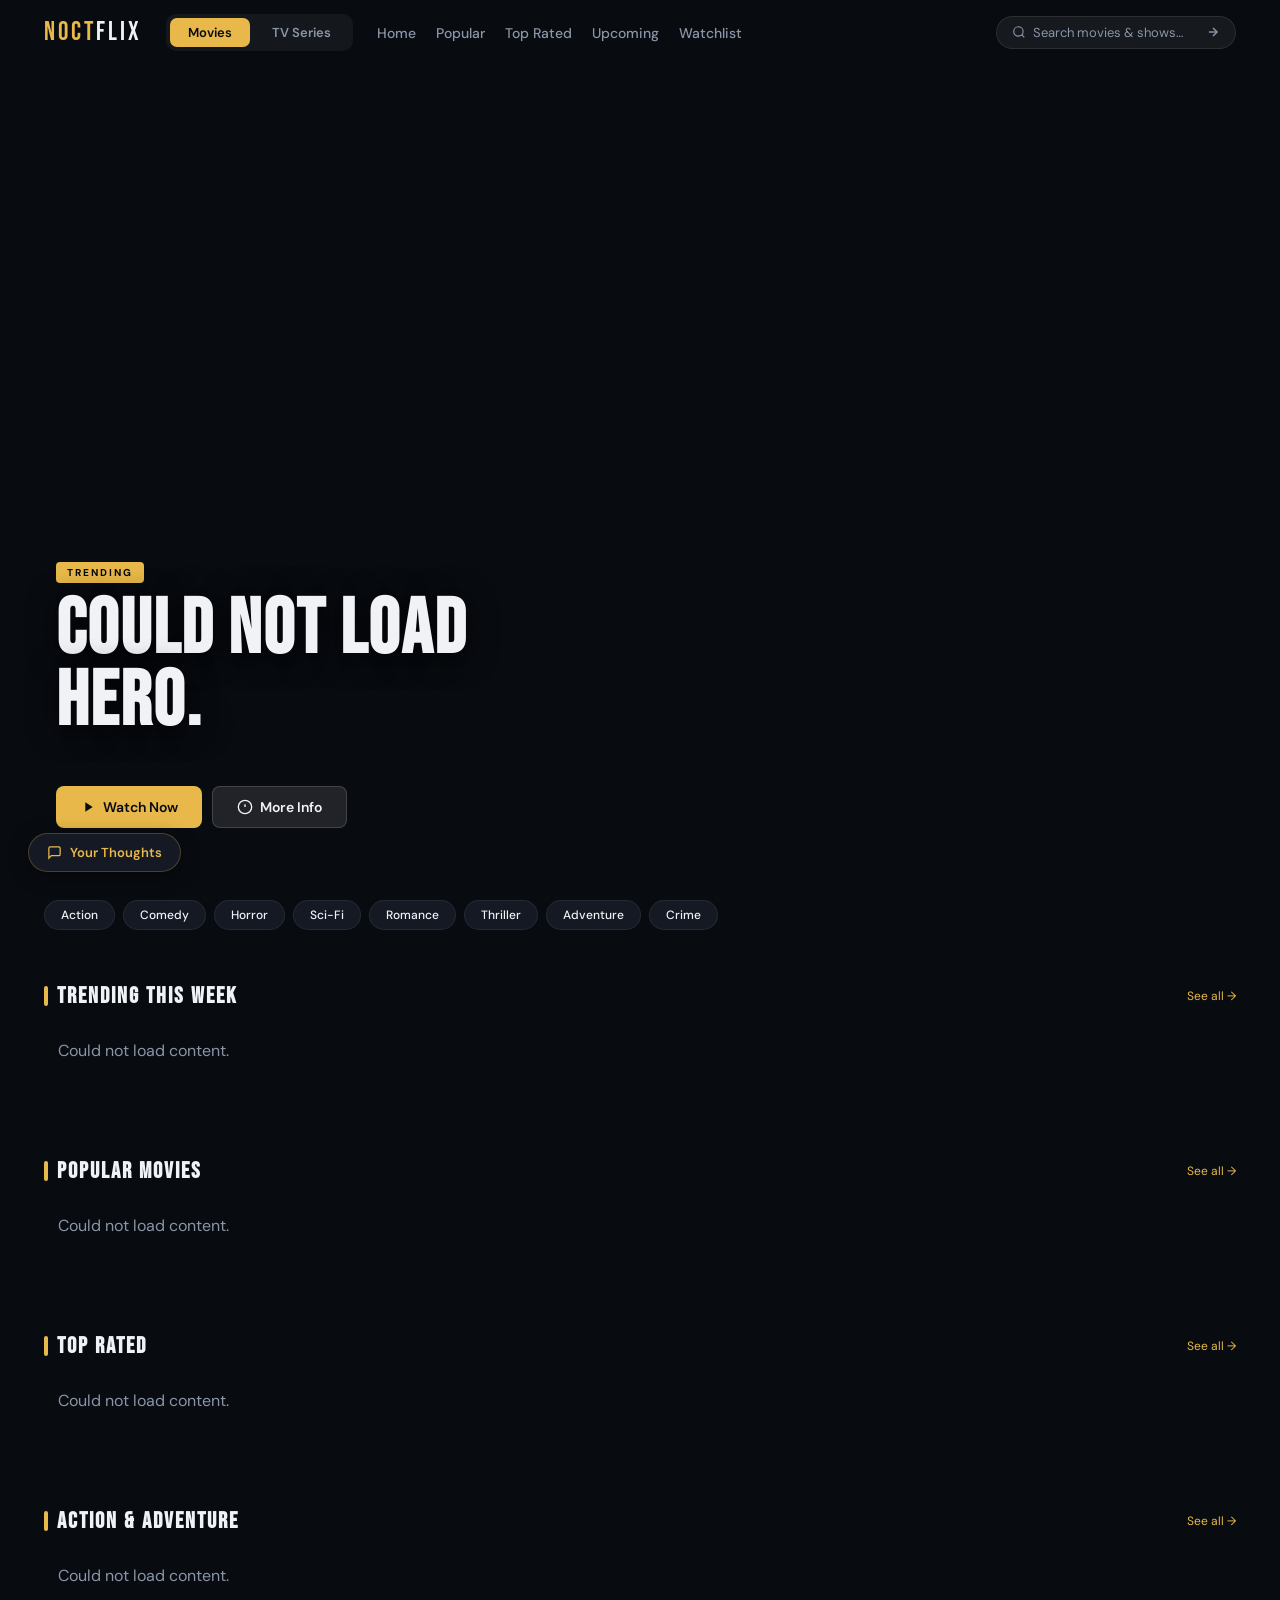
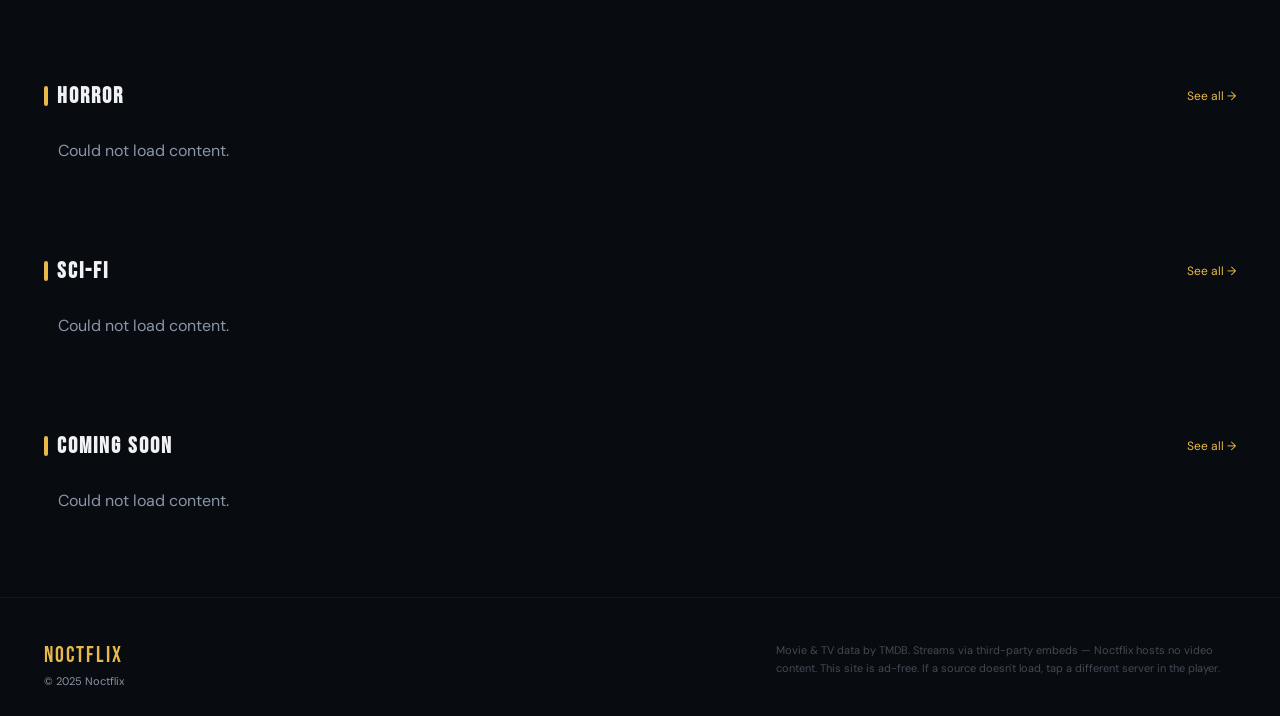
==== index.html @ 212dac86 "3" ====
<!DOCTYPE html>
<html lang="en">
<head>
<meta charset="UTF-8">
<meta name="viewport" content="width=device-width, initial-scale=1.0">
<title>Noctflix</title>
<!-- Google tag (gtag.js) -->
<script async src="https://www.googletagmanager.com/gtag/js?id=G-R7R0M5CVYM"></script>
<script>
  window.dataLayer = window.dataLayer || [];
  function gtag(){dataLayer.push(arguments);}
  gtag('js', new Date());
  gtag('config', 'G-R7R0M5CVYM');
</script>
<link href="https://fonts.googleapis.com/css2?family=Bebas+Neue&family=DM+Sans:wght@300;400;500;600&display=swap" rel="stylesheet">
<link rel="stylesheet" href="style.css">

</head>
<body>

<!-- NAV -->
<nav id="nav">
  <div class="logo" onclick="goHome()">NOCT<em>FLIX</em></div>
  <div class="nav-tabs">
    <div class="nav-tab on" id="tabMovies" onclick="switchTab('movie')">Movies</div>
    <div class="nav-tab"   id="tabTV"     onclick="switchTab('tv')">TV Series</div>
  </div>
  <ul class="nav-links">
    <li><a onclick="goHome()">Home</a></li>
    <li><a id="navPopular"  onclick="browseList('popular')">Popular</a></li>
    <li><a id="navTop"      onclick="browseList('top_rated')">Top Rated</a></li>
    <li><a id="navUpcoming" onclick="browseList('upcoming')">Upcoming</a></li>
    <li><a onclick="openWatchlist()">Watchlist<span class="wl-badge" id="wlBadge">0</span></a></li>
  </ul>
  <div class="nav-r">
    <div class="srch-wrap">
      <div class="srch">
        <svg width="14" height="14" fill="none" stroke="currentColor" stroke-width="2" viewBox="0 0 24 24"><circle cx="11" cy="11" r="8"/><path d="M21 21l-4.35-4.35"/></svg>
        <input id="q" placeholder="Search movies & shows…" autocomplete="off">
        <button class="srch-btn" id="srchBtn" title="Search">
          <svg width="14" height="14" fill="none" stroke="currentColor" stroke-width="2.5" viewBox="0 0 24 24"><line x1="5" y1="12" x2="19" y2="12"/><polyline points="12 5 19 12 12 19"/></svg>
        </button>
      </div>
      <div id="suggestions"></div>
    </div>
  </div>
</nav>

<!-- HOME -->
<div id="home">
  <!-- HERO -->
  <section id="hero">
    <div id="heroBg"></div>
    <div class="hc">
      <div class="hbadge" id="hbadge">Trending</div>
      <h1 id="htitle">Loading…</h1>
      <div id="hmeta"></div>
      <p id="hoverview"></p>
      <div class="ha">
        <button class="btn btn-g" id="hplay">
          <svg width="16" height="16" fill="currentColor" viewBox="0 0 24 24"><path d="M8 5v14l11-7z"/></svg>
          Watch Now
        </button>
        <button class="btn btn-s" id="hinfo">
          <svg width="16" height="16" fill="none" stroke="currentColor" stroke-width="2" viewBox="0 0 24 24"><circle cx="12" cy="12" r="10"/><line x1="12" y1="8" x2="12" y2="12"/><line x1="12" y1="16" x2="12.01" y2="16"/></svg>
          More Info
        </button>
      </div>
    </div>
    <div class="hdots" id="hdots"></div>
  </section>
  <!-- CHIPS -->
  <div class="chips" id="chips"></div>


  <!-- CONTINUE WATCHING — shown only when there's history -->
  <div id="cwSection">
    <div class="sec-hdr" style="margin-bottom:16px">
      <h2 class="sec-title">Continue Watching</h2>
      <span class="seeall" onclick="clearCW()">Clear history</span>
    </div>
    <div class="row-wrap"><button class="row-arr arr-l" onclick="scrollRow('cwRow',-1)" aria-label="Scroll left">&#8249;</button><div class="cw-row" id="cwRow"></div><button class="row-arr arr-r" onclick="scrollRow('cwRow',1)" aria-label="Scroll right">&#8250;</button></div>
  </div>

  <!-- MOVIE ROWS -->
  <div id="movieRows">
    <div class="sec"><div class="sec-hdr"><h2 class="sec-title">Trending This Week</h2><span class="seeall" onclick="browseList('trending')">See all →</span></div><div class="row-wrap"><button class="row-arr arr-l" onclick="scrollRow('rTrend',-1)" aria-label="Scroll left">&#8249;</button><div class="row" id="rTrend"></div><button class="row-arr arr-r" onclick="scrollRow('rTrend',1)" aria-label="Scroll right">&#8250;</button></div></div>
    <div class="sec" style="margin-top:30px"><div class="sec-hdr"><h2 class="sec-title">Popular Movies</h2><span class="seeall" onclick="browseList('popular')">See all →</span></div><div class="row-wrap"><button class="row-arr arr-l" onclick="scrollRow('rPop',-1)" aria-label="Scroll left">&#8249;</button><div class="row" id="rPop"></div><button class="row-arr arr-r" onclick="scrollRow('rPop',1)" aria-label="Scroll right">&#8250;</button></div></div>
    <div class="sec" style="margin-top:30px"><div class="sec-hdr"><h2 class="sec-title">Top Rated</h2><span class="seeall" onclick="browseList('top_rated')">See all →</span></div><div class="row-wrap"><button class="row-arr arr-l" onclick="scrollRow('rTop',-1)" aria-label="Scroll left">&#8249;</button><div class="row" id="rTop"></div><button class="row-arr arr-r" onclick="scrollRow('rTop',1)" aria-label="Scroll right">&#8250;</button></div></div>
    <div class="sec" style="margin-top:30px"><div class="sec-hdr"><h2 class="sec-title">Action &amp; Adventure</h2><span class="seeall" onclick="browseGenre(28,'Action')">See all →</span></div><div class="row-wrap"><button class="row-arr arr-l" onclick="scrollRow('rAction',-1)" aria-label="Scroll left">&#8249;</button><div class="row" id="rAction"></div><button class="row-arr arr-r" onclick="scrollRow('rAction',1)" aria-label="Scroll right">&#8250;</button></div></div>
    <div class="sec" style="margin-top:30px"><div class="sec-hdr"><h2 class="sec-title">Horror</h2><span class="seeall" onclick="browseGenre(27,'Horror')">See all →</span></div><div class="row-wrap"><button class="row-arr arr-l" onclick="scrollRow('rHorror',-1)" aria-label="Scroll left">&#8249;</button><div class="row" id="rHorror"></div><button class="row-arr arr-r" onclick="scrollRow('rHorror',1)" aria-label="Scroll right">&#8250;</button></div></div>
    <div class="sec" style="margin-top:30px"><div class="sec-hdr"><h2 class="sec-title">Sci-Fi</h2><span class="seeall" onclick="browseGenre(878,'Sci-Fi')">See all →</span></div><div class="row-wrap"><button class="row-arr arr-l" onclick="scrollRow('rScifi',-1)" aria-label="Scroll left">&#8249;</button><div class="row" id="rScifi"></div><button class="row-arr arr-r" onclick="scrollRow('rScifi',1)" aria-label="Scroll right">&#8250;</button></div></div>
    <div class="sec" style="margin-top:30px"><div class="sec-hdr"><h2 class="sec-title">Coming Soon</h2><span class="seeall" onclick="browseList('upcoming')">See all →</span></div><div class="row-wrap"><button class="row-arr arr-l" onclick="scrollRow('rUpcoming',-1)" aria-label="Scroll left">&#8249;</button><div class="row" id="rUpcoming"></div><button class="row-arr arr-r" onclick="scrollRow('rUpcoming',1)" aria-label="Scroll right">&#8250;</button></div></div>
  </div>

  <!-- TV ROWS (hidden initially) -->
  <div id="tvRows" style="display:none">
    <div class="sec"><div class="sec-hdr"><h2 class="sec-title">Trending Series</h2><span class="seeall" onclick="browseList('trending')">See all →</span></div><div class="row-wrap"><button class="row-arr arr-l" onclick="scrollRow('rTVTrend',-1)" aria-label="Scroll left">&#8249;</button><div class="row" id="rTVTrend"></div><button class="row-arr arr-r" onclick="scrollRow('rTVTrend',1)" aria-label="Scroll right">&#8250;</button></div></div>
    <div class="sec" style="margin-top:30px"><div class="sec-hdr"><h2 class="sec-title">Popular Series</h2><span class="seeall" onclick="browseList('popular')">See all →</span></div><div class="row-wrap"><button class="row-arr arr-l" onclick="scrollRow('rTVPop',-1)" aria-label="Scroll left">&#8249;</button><div class="row" id="rTVPop"></div><button class="row-arr arr-r" onclick="scrollRow('rTVPop',1)" aria-label="Scroll right">&#8250;</button></div></div>
    <div class="sec" style="margin-top:30px"><div class="sec-hdr"><h2 class="sec-title">Top Rated Series</h2><span class="seeall" onclick="browseList('top_rated')">See all →</span></div><div class="row-wrap"><button class="row-arr arr-l" onclick="scrollRow('rTVTop',-1)" aria-label="Scroll left">&#8249;</button><div class="row" id="rTVTop"></div><button class="row-arr arr-r" onclick="scrollRow('rTVTop',1)" aria-label="Scroll right">&#8250;</button></div></div>
    <div class="sec" style="margin-top:30px"><div class="sec-hdr"><h2 class="sec-title">Drama</h2><span class="seeall" onclick="browseGenre(18,'Drama')">See all →</span></div><div class="row-wrap"><button class="row-arr arr-l" onclick="scrollRow('rTVDrama',-1)" aria-label="Scroll left">&#8249;</button><div class="row" id="rTVDrama"></div><button class="row-arr arr-r" onclick="scrollRow('rTVDrama',1)" aria-label="Scroll right">&#8250;</button></div></div>
    <div class="sec" style="margin-top:30px"><div class="sec-hdr"><h2 class="sec-title">Crime &amp; Thriller</h2><span class="seeall" onclick="browseGenre(80,'Crime')">See all →</span></div><div class="row-wrap"><button class="row-arr arr-l" onclick="scrollRow('rTVCrime',-1)" aria-label="Scroll left">&#8249;</button><div class="row" id="rTVCrime"></div><button class="row-arr arr-r" onclick="scrollRow('rTVCrime',1)" aria-label="Scroll right">&#8250;</button></div></div>
    <div class="sec" style="margin-top:30px"><div class="sec-hdr"><h2 class="sec-title">Animation</h2><span class="seeall" onclick="browseGenre(16,'Animation')">See all →</span></div><div class="row-wrap"><button class="row-arr arr-l" onclick="scrollRow('rTVAnim',-1)" aria-label="Scroll left">&#8249;</button><div class="row" id="rTVAnim"></div><button class="row-arr arr-r" onclick="scrollRow('rTVAnim',1)" aria-label="Scroll right">&#8250;</button></div></div>
  </div>
</div>

<!-- BROWSE/SEARCH PAGE -->
<div id="browse">
  <h2 class="sec-title" id="browseTitle" style="margin-bottom:0"></h2>
  <div class="bgrid" id="bgrid"></div>
</div>

<!-- MODAL -->
<div id="modalBackdrop"></div>
<div id="modal" onclick="bgClose(event)">
  <div class="mbox">
    <button class="mclose" onclick="closeModal()"><svg width="16" height="16" fill="none" stroke="currentColor" stroke-width="2.4" viewBox="0 0 24 24"><line x1="18" y1="6" x2="6" y2="18"/><line x1="6" y1="6" x2="18" y2="18"/></svg></button>
    <div class="mbox-scroll">
    <div class="mbanner"><img id="mimg" src="" alt=""></div>
    <div class="mbody">
      <h2 class="mtitle" id="mtitle"></h2>
      <div class="mmeta" id="mmeta"></div>
      <p class="moverview" id="moverview"></p>
      <div class="mactions">
        <button class="btn btn-g" id="mplay"><svg width="15" height="15" fill="currentColor" viewBox="0 0 24 24"><path d="M8 5v14l11-7z"/></svg> Watch Now</button>
        <button class="btn btn-wl" id="mwatchlist" onclick="toggleWatchlist()"><svg width="15" height="15" fill="none" stroke="currentColor" stroke-width="2" viewBox="0 0 24 24"><path d="M19 21l-7-5-7 5V5a2 2 0 0 1 2-2h10a2 2 0 0 1 2 2z"/></svg> <span id="wlBtnText">Add to Watchlist</span></button>
        <button class="btn btn-s" id="mtrailer"><svg width="15" height="15" fill="none" stroke="currentColor" stroke-width="2" viewBox="0 0 24 24"><polygon points="23 7 16 12 23 17 23 7"/><rect x="1" y="5" width="15" height="14" rx="2"/></svg> Trailer</button>
      </div>
      <!-- EP PICKER (TV only) -->
      <div id="epPicker" style="display:none">
        <div class="ep-lbl">Episode</div>
        <div class="ep-row">
          <select class="ep-select" id="seasonSel" onchange="loadEpisodes()"></select>
          <select class="ep-select" id="episodeSel" onchange="pickEpisode()"></select>
        </div>
        <p class="ep-current" id="epCurrentDesc"></p>
      </div>
      <!-- SOURCES -->
      <div class="src-section" style="margin-top:18px">
        <div class="src-lbl">Streaming Source</div>
        <div class="src-dd" id="msrcsDD">
          <button class="src-dd-btn" id="msrcsBtn" type="button" onclick="toggleSrcDD('m')">
            <span id="msrcsCurrent">Loading…</span>
            <svg class="src-dd-chev" width="12" height="12" fill="none" stroke="currentColor" stroke-width="2.4" viewBox="0 0 24 24"><polyline points="6 9 12 15 18 9"/></svg>
          </button>
          <div class="src-dd-list" id="msrcsList"></div>
        </div>
      </div>
      </div>
      </div>
  </div>
</div>

<!-- PLAYER -->
<div id="player">
  <div class="ptop">
    <button class="pbk" onclick="closePlayer()"><svg width="18" height="18" fill="none" stroke="currentColor" stroke-width="2" viewBox="0 0 24 24"><path d="M19 12H5M12 5l-7 7 7 7"/></svg></button>
    <span class="ptitle" id="ptitle"></span>
    <!-- TV episode controls (shown only for TV) -->
    <div class="pep-ctrls" id="pepCtrls" style="display:none">
      <button class="pep-btn" id="pepPrev" onclick="playPrevEp()" title="Previous episode">
        <svg width="14" height="14" fill="none" stroke="currentColor" stroke-width="2.2" viewBox="0 0 24 24"><polyline points="15 18 9 12 15 6"/></svg>
        <span>Prev</span>
      </button>
      <button class="pep-btn pep-list" onclick="toggleEpPanel()" title="Browse episodes">
        <svg width="14" height="14" fill="none" stroke="currentColor" stroke-width="2.2" viewBox="0 0 24 24"><line x1="8" y1="6" x2="21" y2="6"/><line x1="8" y1="12" x2="21" y2="12"/><line x1="8" y1="18" x2="21" y2="18"/><circle cx="4" cy="6" r="1"/><circle cx="4" cy="12" r="1"/><circle cx="4" cy="18" r="1"/></svg>
        <span>Episodes</span>
      </button>
      <button class="pep-btn pep-next" id="pepNext" onclick="playNextEp()" title="Next episode">
        <span>Next</span>
        <svg width="14" height="14" fill="none" stroke="currentColor" stroke-width="2.2" viewBox="0 0 24 24"><polyline points="9 18 15 12 9 6"/></svg>
      </button>
    </div>
    <div class="psrcs" id="psrcsWrap">
      <div class="src-dd src-dd-player" id="psrcsDD">
        <button class="src-dd-btn src-dd-btn-player" id="psrcsBtn" type="button" onclick="toggleSrcDD('p')">
          <span class="src-dd-tag">Server</span>
          <span id="psrcsCurrent">—</span>
          <svg class="src-dd-chev" width="12" height="12" fill="none" stroke="currentColor" stroke-width="2.4" viewBox="0 0 24 24"><polyline points="6 9 12 15 18 9"/></svg>
        </button>
        <div class="src-dd-list src-dd-list-player" id="psrcsList"></div>
      </div>
      <button class="src-next-btn" id="psrcsNext" onclick="switchToNextSrc()" title="Try next server">
        <svg width="15" height="15" fill="none" stroke="currentColor" stroke-width="2.2" viewBox="0 0 24 24"><polyline points="23 4 23 10 17 10"/><path d="M20.49 15a9 9 0 1 1-2.12-9.36L23 10"/></svg>
      </button>
    </div>
    <button class="pfull" id="pFull" onclick="toggleFullscreen()" title="Fullscreen">
      <svg id="pFullIcon" width="16" height="16" fill="none" stroke="currentColor" stroke-width="2" viewBox="0 0 24 24"><path d="M8 3H5a2 2 0 0 0-2 2v3m18 0V5a2 2 0 0 0-2-2h-3m0 18h3a2 2 0 0 0 2-2v-3M3 16v3a2 2 0 0 0 2 2h3"/></svg>
    </button>
  </div>
  <div id="playerHint">
    <svg width="16" height="16" fill="none" stroke="currentColor" stroke-width="2" viewBox="0 0 24 24"><circle cx="12" cy="12" r="10"/><line x1="12" y1="8" x2="12" y2="12"/><line x1="12" y1="16" x2="12.01" y2="16"/></svg>
    <span>If this source doesn't load, tap <strong>Next Server</strong> or pick one from the dropdown above.</span>
  </div>
  <div id="frameLoader">
    <div class="frame-spinner"></div>
    <p>Loading server…</p>
  </div>
  <iframe id="frame" referrerpolicy="no-referrer" allowfullscreen webkit-allowfullscreen mozallowfullscreen allow="autoplay; fullscreen; picture-in-picture; encrypted-media"></iframe>

  <!-- EPISODE PANEL (slides in from right, TV only) -->
  <div id="pepPanel">
    <div class="pep-panel-hdr">
      <div class="pep-panel-title" id="pepPanelTitle">Episodes</div>
      <button class="pep-panel-close" onclick="toggleEpPanel()" title="Close">
        <svg width="16" height="16" fill="none" stroke="currentColor" stroke-width="2.4" viewBox="0 0 24 24"><line x1="18" y1="6" x2="6" y2="18"/><line x1="6" y1="6" x2="18" y2="18"/></svg>
      </button>
    </div>
    <div class="pep-panel-body">
      <select class="ep-select" id="pepSeasonSel" onchange="playerLoadSeason()"></select>
      <div class="pep-list-grid" id="pepListGrid"></div>
    </div>
  </div>
  <div id="pepBackdrop" onclick="toggleEpPanel()"></div>
</div>

<div id="toast"></div>

<footer>
  <div><div class="flogo">NOCTFLIX</div><div class="fcopy">© 2025 Noctflix</div></div>
  <div class="fnote">Movie &amp; TV data by TMDB. Streams via third-party embeds — Noctflix hosts no video content. This site is ad-free. If a source doesn't load, tap a different server in the player.</div>
</footer>

<script src="script.js"></script>


<!-- WATCHLIST PAGE -->
<div id="watchlistPage">
  <div class="wl-header">
    <h2 class="wl-title">My Watchlist</h2>
    <button class="wl-clear" onclick="clearWatchlist()">Clear All</button>
  </div>
  <div class="wl-grid" id="wlGrid"></div>
</div>

<!-- FEEDBACK BUTTON -->
<button id="fbBtn" onclick="openFb()">
  <svg width="15" height="15" fill="none" stroke="currentColor" stroke-width="2" viewBox="0 0 24 24"><path d="M21 15a2 2 0 0 1-2 2H7l-4 4V5a2 2 0 0 1 2-2h14a2 2 0 0 1 2 2z"/></svg>
  Your Thoughts
</button>

<!-- FEEDBACK MODAL -->
<div id="fbModal" onclick="fbBgClose(event)">
  <div class="fbbox">
    <div class="fbhead">
      <div>
        <div class="fbtitle">Your <span>Thoughts</span></div>
        <div class="fbsub">Share feedback, report a bug, or just say hi — sent directly &amp; privately to the team.</div>
      </div>
      <button class="fbclose" onclick="closeFb()"><svg width="14" height="14" fill="none" stroke="currentColor" stroke-width="2.4" viewBox="0 0 24 24"><line x1="18" y1="6" x2="6" y2="18"/><line x1="6" y1="6" x2="18" y2="18"/></svg></button>
    </div>
    <div class="fbbody">
      <div id="fbForm">
        <div class="fb-field" style="margin-bottom:14px">
          <label>Your Name (optional)</label>
          <input id="fbName" type="text" placeholder="e.g. Alex">
        </div>
        <div class="fb-field" style="margin-bottom:14px">
          <label>Message</label>
          <textarea id="fbMsg" placeholder="What's on your mind? Report a broken source, suggest a feature, or just share what you think of Noctflix…"></textarea>
        </div>
        <button class="fbsend" onclick="sendFb()">
          <svg width="16" height="16" fill="none" stroke="currentColor" stroke-width="2.5" viewBox="0 0 24 24"><line x1="22" y1="2" x2="11" y2="13"/><polygon points="22 2 15 22 11 13 2 9 22 2"/></svg>
          Send Feedback
        </button>
      </div>
      <div class="fb-sent" id="fbSent">
        <svg width="44" height="44" fill="none" stroke="currentColor" stroke-width="2" viewBox="0 0 24 24" style="display:block;margin:0 auto 12px"><circle cx="12" cy="12" r="10"/><path d="M9 12l2 2 4-4"/></svg>
        <p>Thanks for the feedback!</p>
        <small>Your message has been sent to the Noctflix team.</small>
      </div>
    </div>
  </div>
</div>

<!-- MOBILE BOTTOM TAB BAR -->
<nav id="mobileNav">
  <button id="mbMovies" onclick="switchTab('movie');goHome();setMobileTab('movies')">
    <svg width="20" height="20" fill="none" stroke="currentColor" stroke-width="1.8" viewBox="0 0 24 24"><rect x="2" y="2" width="20" height="20" rx="2.18"/><line x1="7" y1="2" x2="7" y2="22"/><line x1="17" y1="2" x2="17" y2="22"/><line x1="2" y1="12" x2="22" y2="12"/><line x1="2" y1="7" x2="7" y2="7"/><line x1="17" y1="7" x2="22" y2="7"/><line x1="17" y1="17" x2="22" y2="17"/><line x1="2" y1="17" x2="7" y2="17"/></svg>
    Movies
  </button>
  <button id="mbTV" onclick="switchTab('tv');goHome();setMobileTab('tv')">
    <svg width="20" height="20" fill="none" stroke="currentColor" stroke-width="1.8" viewBox="0 0 24 24"><rect x="2" y="7" width="20" height="15" rx="2"/><polyline points="17 2 12 7 7 2"/></svg>
    Series
  </button>
  <button id="mbWatchlist" onclick="openWatchlist();setMobileTab('watchlist')">
    <span class="mb-icon">
      <svg width="20" height="20" fill="none" stroke="currentColor" stroke-width="1.8" viewBox="0 0 24 24"><path d="M19 21l-7-5-7 5V5a2 2 0 0 1 2-2h10a2 2 0 0 1 2 2z"/></svg>
      <span class="mb-badge" id="mbBadge">0</span>
    </span>
    Watchlist
  </button>
</nav>
</body>
</html>
---- style.css ----
:root{
  --bg:#080b10;--bg2:#0d1117;--bg3:#141924;--bg4:#1b2334;
  --gold:#e8b94a;--gold2:#c99b2e;--red:#e84a4a;--blue:#4a9ae8;
  --text:#f0f2f5;--muted:#8a96a8;
  --cw:190px;--ch:285px;--ease:.28s cubic-bezier(.4,0,.2,1);
}
*{box-sizing:border-box;margin:0;padding:0}
body{font-family:'DM Sans',sans-serif;background:var(--bg);color:var(--text);min-height:100vh}
::-webkit-scrollbar{width:5px;height:5px}
::-webkit-scrollbar-track{background:var(--bg2)}
::-webkit-scrollbar-thumb{background:var(--gold2);border-radius:3px}

/* NAV */
#nav{position:fixed;top:0;left:0;right:0;z-index:800;display:flex;align-items:center;gap:24px;padding:0 44px;height:64px;transition:background var(--ease),backdrop-filter var(--ease)}
#nav.solid{background:rgba(8,11,16,.95);-webkit-backdrop-filter:blur(18px);backdrop-filter:blur(18px);border-bottom:1px solid rgba(255,255,255,.05)}
.logo{font-family:'Bebas Neue',sans-serif;font-size:26px;letter-spacing:3px;color:var(--gold);cursor:pointer;flex-shrink:0}
.logo em{color:var(--text);font-style:normal}
.nav-tabs{display:flex;gap:4px;background:rgba(255,255,255,.05);border-radius:10px;padding:4px}
.nav-tab{padding:6px 18px;border-radius:7px;font-size:13px;font-weight:600;cursor:pointer;transition:var(--ease);color:var(--muted);white-space:nowrap}
.nav-tab.on{background:var(--gold);color:var(--bg)}
.nav-tab:hover:not(.on){color:var(--text)}
.nav-links{display:flex;gap:20px;list-style:none}
.nav-links a{color:var(--muted);font-size:14px;font-weight:500;cursor:pointer;transition:color var(--ease)}
.nav-links a:hover{color:var(--text)}
.nav-r{margin-left:auto;display:flex;align-items:center;gap:12px}
.srch{display:flex;align-items:center;gap:7px;background:rgba(255,255,255,.06);border:1px solid rgba(255,255,255,.09);border-radius:22px;padding:7px 15px;transition:var(--ease)}
.srch:focus-within{border-color:var(--gold);background:rgba(232,185,74,.06)}
.srch svg{color:var(--muted);flex-shrink:0}
#q{background:none;border:none;outline:none;color:var(--text);font-family:inherit;font-size:13px;width:160px}
#q::placeholder{color:var(--muted)}

/* HERO */
#hero{position:relative;height:100vh;min-height:560px;overflow:hidden;display:flex;align-items:flex-end;padding-bottom:72px}
#heroBg{position:absolute;inset:0;background-size:cover;background-position:center top;transition:opacity 1.1s}
#heroBg::after{content:'';position:absolute;inset:0;background:
  linear-gradient(to right,rgba(8,11,16,.97) 0%,rgba(8,11,16,.6) 55%,rgba(8,11,16,.2) 100%),
  linear-gradient(to top,rgba(8,11,16,1) 0%,transparent 50%)}
.hc{position:relative;z-index:2;padding:0 56px;max-width:660px}
.hbadge{display:inline-flex;align-items:center;gap:5px;background:var(--gold);color:var(--bg);font-size:10px;font-weight:800;letter-spacing:2px;padding:4px 11px;border-radius:4px;text-transform:uppercase;margin-bottom:12px}
#htitle{font-family:'Bebas Neue',sans-serif;font-size:clamp(42px,6vw,80px);line-height:.93;letter-spacing:2px;margin-bottom:12px;text-shadow:0 4px 30px rgba(0,0,0,.8)}
#hmeta{display:flex;align-items:center;gap:12px;font-size:13px;color:var(--muted);margin-bottom:12px;flex-wrap:wrap}
.hrating{color:var(--gold);font-weight:700;display:flex;align-items:center;gap:3px}
#hoverview{font-size:14px;color:rgba(240,242,245,.75);line-height:1.65;max-width:480px;margin-bottom:24px;display:-webkit-box;-webkit-line-clamp:3;-webkit-box-orient:vertical;overflow:hidden}
.ha{display:flex;gap:10px;flex-wrap:wrap}
.btn{display:inline-flex;align-items:center;gap:7px;padding:11px 24px;border-radius:8px;font-family:inherit;font-size:14px;font-weight:600;cursor:pointer;border:none;transition:var(--ease)}
.btn-g{background:var(--gold);color:var(--bg)}
.btn-g:hover{background:#f5cc6a;transform:translateY(-2px);box-shadow:0 8px 24px rgba(232,185,74,.4)}
.btn-s{background:rgba(255,255,255,.1);color:var(--text);border:1px solid rgba(255,255,255,.15)}
.btn-s:hover{background:rgba(255,255,255,.18)}
.hdots{position:absolute;bottom:28px;right:56px;z-index:2;display:flex;gap:7px}
.hdot{width:26px;height:3px;border-radius:2px;background:rgba(255,255,255,.22);cursor:pointer;transition:var(--ease)}
.hdot.on{background:var(--gold);width:40px}

/* CONTENT TYPE BADGE */
.type-badge{font-size:10px;font-weight:700;letter-spacing:1.5px;padding:3px 8px;border-radius:4px;text-transform:uppercase}
.type-movie{background:rgba(232,185,74,.15);color:var(--gold)}
.type-tv{background:rgba(74,154,232,.15);color:var(--blue)}

/* SECTIONS */
.sec{padding:36px 0 0;overflow:visible;min-width:0;}
.sec-hdr{display:flex;align-items:center;justify-content:space-between;margin-bottom:16px;padding:0 44px;}
.sec-title{font-family:'Bebas Neue',sans-serif;font-size:23px;letter-spacing:2px;display:flex;align-items:center;gap:9px}
.sec-title::before{content:'';display:block;width:4px;height:20px;border-radius:2px;background:var(--gold)}
.seeall{font-size:12px;color:var(--gold);cursor:pointer;transition:opacity var(--ease)}
.seeall:hover{opacity:.65}

/* CARD ROW */
.row{
  display:flex;
  flex-wrap:nowrap;
  gap:12px;
  padding:0 44px 16px;
  overflow-x:auto;
  -webkit-overflow-scrolling:touch;
  overscroll-behavior-x:contain;
  scroll-snap-type:x proximity;
  scrollbar-width:none;
}
.row::-webkit-scrollbar{display:none}
.card{flex-shrink:0;min-width:var(--cw);width:var(--cw);height:var(--ch);border-radius:9px;overflow:hidden;position:relative;cursor:pointer;scroll-snap-align:start;transition:transform var(--ease),box-shadow var(--ease);background:var(--bg3)}
.card:hover{transform:translateY(-7px) scale(1.03);box-shadow:0 18px 44px rgba(0,0,0,.7),0 0 0 1px rgba(232,185,74,.18);z-index:2}
.card img{width:100%;height:100%;object-fit:cover}
.card-ov{position:absolute;inset:0;background:linear-gradient(to top,rgba(8,11,16,.96) 0%,transparent 52%);opacity:0;transition:opacity var(--ease);display:flex;flex-direction:column;justify-content:flex-end;padding:12px}
.card:hover .card-ov{opacity:1}
.card-ttl{font-size:12px;font-weight:600;line-height:1.3;margin-bottom:3px}
.card-inf{font-size:11px;color:var(--muted);display:flex;align-items:center;gap:6px}
.card-rat{color:var(--gold);display:flex;align-items:center;gap:2px}
.cplay{position:absolute;top:50%;left:50%;transform:translate(-50%,-60%);width:42px;height:42px;border-radius:50%;background:rgba(232,185,74,.9);display:flex;align-items:center;justify-content:center;opacity:0;transition:var(--ease)}
.card:hover .cplay{opacity:1;transform:translate(-50%,-50%)}
.crank{position:absolute;top:9px;left:9px;background:var(--gold);color:var(--bg);font-family:'Bebas Neue',sans-serif;font-size:15px;width:27px;height:27px;border-radius:5px;display:flex;align-items:center;justify-content:center}
.ctv{position:absolute;top:9px;right:9px;background:rgba(74,154,232,.25);border:1px solid rgba(74,154,232,.4);color:var(--blue);font-size:9px;font-weight:700;letter-spacing:1px;padding:2px 6px;border-radius:4px;text-transform:uppercase}
.skel{flex-shrink:0;width:var(--cw);height:var(--ch);border-radius:9px;background:linear-gradient(90deg,var(--bg3) 25%,var(--bg4) 50%,var(--bg3) 75%);background-size:200% 100%;animation:sh 1.4s infinite}
@keyframes sh{0%{background-position:200% 0}100%{background-position:-200% 0}}

/* GENRE CHIPS */
.chips{display:flex;gap:8px;flex-wrap:wrap;padding:0 44px 16px}
.chip{padding:6px 16px;border-radius:18px;font-size:12px;font-weight:500;background:var(--bg3);border:1px solid rgba(255,255,255,.07);cursor:pointer;transition:var(--ease)}
.chip:hover,.chip.on{background:var(--gold);color:var(--bg);border-color:var(--gold)}

/* MODAL */
#modalBackdrop{position:fixed;inset:0;z-index:1999;background:rgba(0,0,0,.84);-webkit-backdrop-filter:blur(12px);backdrop-filter:blur(12px);opacity:0;pointer-events:none;transition:opacity .28s;}
#modalBackdrop.open{opacity:1}
#modal{position:fixed;inset:0;z-index:2000;display:flex;align-items:center;justify-content:center;opacity:0;pointer-events:none;transition:opacity .28s;padding:16px}
#modal.open{opacity:1;pointer-events:all}
.mbox{position:relative;background:var(--bg2);border-radius:14px;overflow:hidden;width:100%;max-width:860px;max-height:92vh;border:1px solid rgba(255,255,255,.07);box-shadow:0 40px 100px rgba(0,0,0,.8);transform:scale(.94);transition:transform .28s;display:flex;flex-direction:column;}
#modal.open .mbox{transform:scale(1)}
/* Scrolling lives on this INNER flex child, separate from the transformed
   .mbox above it (transform + overflow-scroll on the same element is a known
   iOS Safari bug). flex:1 + min-height:0 is required here — without
   min-height:0 a flex child defaults to min-height:auto, which stops it from
   ever shrinking to fit .mbox's max-height, silently breaking the scroll. */
.mbox-scroll{flex:1 1 auto;min-height:0;overflow-y:auto;overflow-x:hidden;touch-action:pan-y;}
.mbanner{position:relative;height:320px;overflow:hidden;flex-shrink:0}
.mbanner img{width:100%;height:100%;object-fit:cover}
.mbanner::after{content:'';position:absolute;inset:0;background:linear-gradient(to top,var(--bg2) 0%,transparent 60%)}
.mbody{padding:0 26px 26px}
.mtitle{font-family:'Bebas Neue',sans-serif;font-size:38px;letter-spacing:2px;line-height:1;margin-bottom:8px;margin-top:-36px;position:relative;z-index:1}
.mmeta{display:flex;align-items:center;gap:10px;margin-bottom:12px;font-size:12px;color:var(--muted);flex-wrap:wrap}
.mmeta .b{padding:3px 9px;border-radius:4px;background:rgba(232,185,74,.1);border:1px solid rgba(232,185,74,.22);color:var(--gold);font-size:11px;font-weight:700}
.moverview{font-size:14px;line-height:1.7;color:rgba(240,242,245,.78);margin-bottom:20px}
.mactions{display:flex;gap:10px;flex-wrap:wrap;margin-bottom:20px}

/* SOURCES */
.src-section{border-top:1px solid rgba(255,255,255,.06);padding-top:18px}
.src-lbl{font-size:11px;color:var(--muted);font-weight:600;letter-spacing:1px;text-transform:uppercase;margin-bottom:10px}

/* SOURCE DROPDOWN — single compact control instead of a row of buttons */
.src-dd{position:relative;display:inline-block;width:100%;max-width:260px}
.src-dd-btn{display:flex;align-items:center;gap:8px;width:100%;padding:9px 12px;border-radius:8px;font-family:inherit;font-size:13px;font-weight:600;background:var(--bg3);border:1px solid rgba(255,255,255,.1);color:var(--gold);cursor:pointer;transition:var(--ease)}
.src-dd-btn:hover{border-color:var(--gold)}
.src-dd-btn span:first-of-type{overflow:hidden;text-overflow:ellipsis;white-space:nowrap}
.src-dd-chev{margin-left:auto;flex-shrink:0;transition:transform var(--ease)}
.src-dd.open .src-dd-chev{transform:rotate(180deg)}
.src-dd-list{position:absolute;left:0;right:0;top:calc(100% + 6px);background:var(--bg3);border:1px solid rgba(255,255,255,.1);border-radius:10px;padding:6px;max-height:260px;overflow-y:auto;box-shadow:0 16px 40px rgba(0,0,0,.6);opacity:0;pointer-events:none;transform:translateY(-6px);transition:var(--ease);z-index:20}
.src-dd.open .src-dd-list{opacity:1;pointer-events:all;transform:translateY(0)}
.src-dd-item{display:flex;align-items:center;gap:8px;width:100%;padding:8px 10px;border-radius:6px;font-family:inherit;font-size:12.5px;font-weight:600;background:none;border:none;color:var(--muted);cursor:pointer;transition:var(--ease);text-align:left}
.src-dd-item:hover{background:rgba(255,255,255,.06);color:var(--text)}
.src-dd-item.on{background:rgba(232,185,74,.12);color:var(--gold)}

/* Player variant — dark pill on video, dropdown opens leftward-safe */
.src-dd-player{max-width:170px}
.src-dd-btn-player{padding:7px 10px;font-size:12px;background:rgba(0,0,0,.55);border-color:rgba(255,255,255,.18);color:var(--text);-webkit-backdrop-filter:blur(6px);backdrop-filter:blur(6px)}
.src-dd-tag{color:var(--muted);font-weight:500;font-size:11px}
.src-dd-list-player{background:rgba(10,13,20,.97);-webkit-backdrop-filter:blur(10px);backdrop-filter:blur(10px)}
.src-next-btn{width:34px;height:34px;border-radius:50%;background:rgba(0,0,0,.55);border:1px solid rgba(255,255,255,.18);color:var(--text);cursor:pointer;display:flex;align-items:center;justify-content:center;transition:var(--ease);flex-shrink:0}
.src-next-btn:hover{background:var(--gold);border-color:var(--gold);color:var(--bg)}

/* SEASON/EPISODE PICKER (TV) — two compact dropdowns instead of a big grid */
#epPicker{margin-top:18px;border-top:1px solid rgba(255,255,255,.06);padding-top:18px}
.ep-row{display:flex;align-items:center;gap:10px;margin-bottom:8px;flex-wrap:wrap}
.ep-select{background:var(--bg3);border:1px solid rgba(255,255,255,.1);color:var(--text);font-family:inherit;font-size:13px;padding:8px 14px;border-radius:8px;cursor:pointer;outline:none;transition:var(--ease);flex:1;min-width:150px}
.ep-select:focus{border-color:var(--gold)}
.ep-current{font-size:12.5px;color:var(--muted);line-height:1.5}
.ep-lbl{font-size:11px;color:var(--muted);font-weight:600;letter-spacing:1px;text-transform:uppercase;margin-bottom:8px}

/* PLAYER */
#player{position:fixed;inset:0;z-index:3000;background:#000;display:flex;flex-direction:column;opacity:0;pointer-events:none;transition:opacity .35s}
#player.open{opacity:1;pointer-events:all}
.ptop{padding:14px 22px;display:flex;align-items:center;gap:14px;background:linear-gradient(to bottom,rgba(0,0,0,.88),transparent);position:absolute;top:0;left:0;right:0;z-index:2;pointer-events:none}
.ptop>*{pointer-events:all}
.pbk{width:38px;height:38px;border-radius:50%;background:rgba(255,255,255,.1);border:none;color:var(--text);cursor:pointer;display:flex;align-items:center;justify-content:center;transition:var(--ease);flex-shrink:0}
.pbk:hover{background:rgba(255,255,255,.2)}
.ptitle{font-family:'Bebas Neue',sans-serif;font-size:20px;letter-spacing:2px;white-space:nowrap;overflow:hidden;text-overflow:ellipsis}
.psrcs{margin-left:auto;display:flex;align-items:center;gap:8px;flex-shrink:0}
.pfull{width:34px;height:34px;border-radius:50%;background:rgba(255,255,255,.1);border:1px solid rgba(255,255,255,.18);color:var(--text);cursor:pointer;display:flex;align-items:center;justify-content:center;transition:var(--ease);flex-shrink:0}
.pfull:hover{background:rgba(255,255,255,.22)}
#frame{width:100%;height:100%;border:none}

/* FRAME LOADER */
#frameLoader{position:absolute;inset:0;z-index:1;background:rgba(8,11,16,.88);display:flex;flex-direction:column;align-items:center;justify-content:center;gap:16px;opacity:0;pointer-events:none;transition:opacity .3s}
#frameLoader.show{opacity:1}
#frameLoader p{font-size:13px;color:var(--muted)}
.frame-spinner{width:44px;height:44px;border-radius:50%;border:3px solid rgba(232,185,74,.2);border-top-color:var(--gold);animation:spin .9s linear infinite}
@keyframes spin{to{transform:rotate(360deg)}}

/* BROWSE PAGE */
#browse{display:none;padding:88px 44px 56px;min-height:100vh}
#browse.open{display:block}
.bgrid{display:grid;grid-template-columns:repeat(auto-fill,minmax(var(--cw),1fr));gap:16px;margin-top:20px}
.bcrd{border-radius:9px;overflow:hidden;position:relative;cursor:pointer;transition:transform var(--ease),box-shadow var(--ease);background:var(--bg3);aspect-ratio:2/3}
.bcrd:hover{transform:translateY(-6px) scale(1.02);box-shadow:0 14px 36px rgba(0,0,0,.7),0 0 0 1px rgba(232,185,74,.14)}
.bcrd img{width:100%;height:100%;object-fit:cover}
.bcrd .card-ov{opacity:0;position:absolute;inset:0;background:linear-gradient(to top,rgba(8,11,16,.96) 0%,transparent 52%);display:flex;flex-direction:column;justify-content:flex-end;padding:12px;transition:opacity var(--ease)}
.bcrd:hover .card-ov{opacity:1}
.bskel{border-radius:9px;aspect-ratio:2/3;background:linear-gradient(90deg,var(--bg3) 25%,var(--bg4) 50%,var(--bg3) 75%);background-size:200% 100%;animation:sh 1.4s infinite}

/* TOAST */
#toast{position:fixed;bottom:28px;right:28px;z-index:9999;background:var(--bg3);border:1px solid rgba(232,185,74,.2);border-radius:9px;padding:12px 18px;font-size:13px;color:var(--text);box-shadow:0 8px 28px rgba(0,0,0,.5);transform:translateY(18px);opacity:0;transition:var(--ease);pointer-events:none}
#toast.show{transform:translateY(0);opacity:1}

/* FOOTER */
footer{padding:44px 44px 28px;border-top:1px solid rgba(255,255,255,.05);margin-top:56px;display:flex;justify-content:space-between;align-items:flex-start;flex-wrap:wrap;gap:16px}
.flogo{font-family:'Bebas Neue',sans-serif;font-size:22px;color:var(--gold);letter-spacing:2px}
.fcopy{font-size:11px;color:var(--muted);margin-top:5px}
.fnote{font-size:11px;color:var(--muted);opacity:.45;max-width:460px;line-height:1.6}

@media(max-width:760px){
  :root{--cw:140px;--ch:210px;}

  /* ── TOP NAV: logo + search only — tabs move to bottom ── */
  #nav{padding:0 16px;gap:0;height:54px;}
  .logo{font-size:22px;letter-spacing:2px;flex:1;}
  .nav-tabs{display:none;}         /* replaced by bottom tab bar */
  .nav-links{display:none;}
  .nav-r{gap:10px;margin-left:0;}
  /* search bar: full width when focused, compact otherwise */
  .srch-wrap{position:relative;}
  .srch{padding:6px 12px;border-radius:20px;}
  #q{width:110px;font-size:13px;transition:width .3s;}
  #q:focus{width:150px;}
    .wl-badge{display:none!important;} /* shown in bottom bar instead */

  /* ── SECTIONS: zero side padding — rows handle their own indent ── */
  .sec{padding:20px 0 0;overflow:visible;min-width:0;}
  .sec-hdr{padding:0 16px;margin-bottom:12px;}
  .chips{padding:0 16px 14px;gap:7px;}
  #cwSection{padding:20px 0 0;}
  #cwSection .sec-hdr{padding:0 16px;}
  .hc{padding:0 16px;}

  /* ── ROWS: padding = left/right indent only, no margin tricks ── */
  .row{padding:0 16px 14px;gap:10px;}
  .cw-row{padding:0 16px 14px;gap:10px;}
  .cw-card{width:175px;}
  .cw-thumb{height:98px;}

  /* ── GRIDS ── */
  #browse{padding:70px 16px 100px;}
  #watchlistPage{padding:70px 16px 100px;}
  .bgrid{grid-template-columns:repeat(auto-fill,minmax(140px,1fr));gap:12px;}
  .wl-grid{grid-template-columns:repeat(auto-fill,minmax(140px,1fr));gap:12px;}
  footer{padding:28px 16px;margin-bottom:70px;}

  /* ── MODAL on mobile ── */
  #modal{padding:12px;}
  .mbox{
    max-width:100%;
    max-height:92vh;
    border-radius:14px;
  }
  .mbanner{height:160px;}
  .mtitle{font-size:24px;margin-top:-30px;}
  .mbody{padding:0 14px 18px;}
  .moverview{
    font-size:13px;
    line-height:1.55;
    /* truncate description so the modal fits without scrolling */
    display:-webkit-box;
    -webkit-line-clamp:3;
    -webkit-box-orient:vertical;
    overflow:hidden;
    margin-bottom:14px;
  }
  .mactions{flex-wrap:wrap;gap:6px;margin-bottom:14px;}
  .mactions .btn{padding:8px 14px;font-size:12px;}
  .src-section{padding-top:10px!important;}
  .src-lbl{font-size:10px;margin-bottom:6px!important;}
  .src-dd{max-width:100%;}
  .src-dd-btn{padding:8px 10px;font-size:12px;}
  .mclose{top:10px;right:10px;width:32px;height:32px;font-size:16px;}
  /* compact meta on mobile */
  .mmeta{gap:6px;margin-bottom:10px;}
  .mmeta .b{padding:2px 7px;font-size:10px;}
  /* episode picker — compact */
  .ep-row{gap:8px;}
  .ep-select{font-size:12px;padding:7px 10px;min-width:0;}
  #epPicker{margin-top:10px!important;padding-top:10px!important;}
  .ep-lbl{font-size:10px;}

  /* ── PLAYER ── */
  .ptop{padding:10px 12px;gap:8px;}
  .ptitle{font-size:14px;flex-shrink:1;min-width:0;}
  .src-dd-player{max-width:104px;}
  .src-dd-btn-player{padding:6px 8px;font-size:11px;gap:4px;}
  .src-dd-tag{display:none;}
  .src-dd-list-player{left:auto;right:0;width:170px;}
  .src-next-btn{width:34px;height:34px;}
  .psrcs{gap:6px;}
  .pfull{display:none;}
  #playerHint{font-size:12px;padding:20px 14px 14px;}

  /* ── FEEDBACK BTN ── */
  #fbBtn{bottom:80px!important;left:16px;font-size:12px;padding:8px 14px;}
  #toast{bottom:80px!important;right:16px;}
}

/* ── MOBILE BOTTOM TAB BAR ── */
#mobileNav{
  display:none;
  position:fixed;bottom:0;left:0;right:0;z-index:900;
  background:rgba(8,11,16,.97);
  -webkit-backdrop-filter:blur(20px);backdrop-filter:blur(20px);
  border-top:1px solid rgba(255,255,255,.08);
  height:62px;
  display:grid;
  grid-template-columns:repeat(3,1fr);
  align-items:center;
}
#mobileNav button{
  display:flex;flex-direction:column;align-items:center;justify-content:center;
  gap:4px;background:none;border:none;color:var(--muted);
  font-family:inherit;font-size:10px;font-weight:600;
  cursor:pointer;transition:color var(--ease);
  padding:0;height:100%;
  letter-spacing:.3px;
}
#mobileNav button.active{color:var(--gold);}
#mobileNav button svg{flex-shrink:0;}
.mb-badge{
  position:absolute;top:-3px;right:-6px;
  background:var(--gold);color:var(--bg);
  font-size:9px;font-weight:800;
  min-width:16px;height:16px;border-radius:8px;
  display:none;align-items:center;justify-content:center;
  padding:0 4px;
}
.mb-badge.show{display:flex;}
.mb-icon{position:relative;display:flex;}
@media(min-width:761px){
  #mobileNav{display:none!important;}
}

/* ── PLAYER HINT ── */
#playerHint{position:absolute;bottom:0;left:0;right:0;z-index:2;background:linear-gradient(to top,rgba(8,11,16,.95),transparent);padding:28px 24px 18px;display:flex;align-items:center;gap:10px;font-size:13px;color:rgba(240,242,245,.7);transition:opacity .5s;pointer-events:none}
#playerHint svg{flex-shrink:0;color:var(--gold)}
#playerHint strong{color:var(--gold)}
/* ── FEEDBACK BUTTON ── */
#fbBtn{position:fixed;bottom:28px;left:28px;z-index:700;display:flex;align-items:center;gap:8px;padding:10px 18px;border-radius:24px;background:var(--bg3);border:1px solid rgba(232,185,74,.25);color:var(--gold);font-family:inherit;font-size:13px;font-weight:600;cursor:pointer;transition:var(--ease);box-shadow:0 4px 20px rgba(0,0,0,.4)}
#fbBtn:hover{background:rgba(232,185,74,.12);border-color:var(--gold)}
/* ── FEEDBACK MODAL ── */
#fbModal{position:fixed;inset:0;z-index:4000;background:rgba(0,0,0,.82);-webkit-backdrop-filter:blur(12px);backdrop-filter:blur(12px);display:flex;align-items:center;justify-content:center;opacity:0;pointer-events:none;transition:opacity .28s;padding:20px}
#fbModal.open{opacity:1;pointer-events:all}
.fbbox{background:var(--bg2);border-radius:16px;width:100%;max-width:520px;border:1px solid rgba(232,185,74,.15);box-shadow:0 40px 80px rgba(0,0,0,.7);transform:scale(.94);transition:transform .28s;overflow:hidden}
#fbModal.open .fbbox{transform:scale(1)}
.fbhead{padding:22px 24px 0;display:flex;align-items:flex-start;justify-content:space-between;gap:12px}
.fbtitle{font-family:'Bebas Neue',sans-serif;font-size:28px;letter-spacing:2px}
.fbtitle span{color:var(--gold)}
.fbsub{font-size:13px;color:var(--muted);margin-top:4px}
.fbclose{width:32px;height:32px;border-radius:50%;background:rgba(255,255,255,.07);border:none;color:var(--text);cursor:pointer;font-size:16px;display:flex;align-items:center;justify-content:center;flex-shrink:0;transition:var(--ease)}
.fbclose:hover{background:var(--red)}
.fbbody{padding:20px 24px 24px;display:flex;flex-direction:column;gap:14px}
.fb-field label{display:block;font-size:11px;font-weight:700;letter-spacing:1px;color:var(--muted);text-transform:uppercase;margin-bottom:6px}
.fb-field input,.fb-field textarea{width:100%;background:var(--bg3);border:1px solid rgba(255,255,255,.09);border-radius:9px;padding:10px 14px;color:var(--text);font-family:inherit;font-size:14px;outline:none;transition:border-color var(--ease);resize:none}
.fb-field input:focus,.fb-field textarea:focus{border-color:var(--gold)}
.fb-field textarea{min-height:110px}
.fbsend{width:100%;padding:12px;border-radius:9px;background:var(--gold);color:var(--bg);font-family:inherit;font-size:15px;font-weight:700;border:none;cursor:pointer;transition:var(--ease);display:flex;align-items:center;justify-content:center;gap:8px}
.fbsend:hover{background:#f5cc6a;transform:translateY(-1px)}
.fb-sent{text-align:center;padding:24px 0;display:none}
.fb-sent svg{color:#4ae87a;margin-bottom:12px}
.fb-sent p{font-size:15px;color:var(--text)}
.fb-sent small{font-size:12px;color:var(--muted)}

/* ── SEARCH SUGGESTIONS ── */
.srch-wrap{position:relative;display:flex;align-items:center;}
.srch-btn{background:none;border:none;cursor:pointer;color:var(--muted);padding:0 0 0 6px;display:flex;align-items:center;transition:color var(--ease);}
.srch-btn:hover{color:var(--gold);}
#suggestions{
  position:absolute;top:calc(100% + 8px);left:0;right:0;
  background:var(--bg2);border:1px solid rgba(232,185,74,.18);
  border-radius:12px;overflow:hidden;
  box-shadow:0 16px 48px rgba(0,0,0,.6);
  z-index:1000;display:none;
}
#suggestions.open{display:block;}
.sugg-item{
  display:flex;align-items:center;gap:12px;
  padding:10px 14px;cursor:pointer;
  transition:background var(--ease);
  border-bottom:1px solid rgba(255,255,255,.04);
}
.sugg-item:last-child{border-bottom:none;}
.sugg-item:hover{background:rgba(232,185,74,.08);}
.sugg-poster{
  width:34px;height:50px;border-radius:5px;
  object-fit:cover;flex-shrink:0;background:var(--bg3);
}
.sugg-info{display:flex;flex-direction:column;gap:2px;overflow:hidden;}
.sugg-title{font-size:13px;font-weight:600;white-space:nowrap;overflow:hidden;text-overflow:ellipsis;}
.sugg-meta{font-size:11px;color:var(--muted);display:flex;align-items:center;gap:6px;}
.sugg-type{font-size:9px;font-weight:700;letter-spacing:1px;text-transform:uppercase;padding:2px 5px;border-radius:3px;}
.sugg-type.movie{background:rgba(232,185,74,.15);color:var(--gold);}
.sugg-type.tv{background:rgba(74,154,232,.15);color:var(--blue);}
.sugg-footer{padding:9px 14px;font-size:12px;color:var(--muted);text-align:center;cursor:pointer;background:rgba(255,255,255,.03);}
.sugg-footer:hover{color:var(--gold);}

/* ══════════════════════════════════════════
   WATCHLIST
══════════════════════════════════════════ */

/* Nav badge */
.wl-badge{
  display:inline-flex;align-items:center;justify-content:center;
  min-width:18px;height:18px;border-radius:9px;
  background:var(--gold);color:var(--bg);
  font-size:10px;font-weight:800;padding:0 5px;
  margin-left:5px;display:none;
}
.wl-badge.show{display:inline-flex;}

/* Add to Watchlist button */
.btn-wl{
  background:rgba(255,255,255,.06);color:var(--text);
  border:1px solid rgba(255,255,255,.12);
}
.btn-wl:hover{background:rgba(255,255,255,.14);}
.btn-wl.in-list{
  background:rgba(232,185,74,.12);
  border-color:rgba(232,185,74,.4);
  color:var(--gold);
}
.btn-wl.in-list:hover{background:rgba(232,74,74,.12);border-color:var(--red);color:var(--red);}

/* Watchlist page */
#watchlistPage{
  display:none;padding:88px 44px 64px;min-height:100vh;
}
#watchlistPage.open{display:block;}
.wl-header{
  display:flex;align-items:center;justify-content:space-between;
  margin-bottom:28px;flex-wrap:wrap;gap:12px;
}
.wl-title{
  font-family:'Bebas Neue',sans-serif;font-size:32px;
  letter-spacing:2px;display:flex;align-items:center;gap:10px;
}
.wl-title::before{content:'';display:block;width:4px;height:26px;border-radius:2px;background:var(--gold);}
.wl-clear{
  padding:7px 16px;border-radius:8px;font-family:inherit;
  font-size:12px;font-weight:600;background:rgba(232,74,74,.1);
  border:1px solid rgba(232,74,74,.25);color:var(--red);
  cursor:pointer;transition:var(--ease);
}
.wl-clear:hover{background:rgba(232,74,74,.2);}
.wl-grid{
  display:grid;
  grid-template-columns:repeat(auto-fill,minmax(190px,1fr));
  gap:18px;
}
.wl-card{
  border-radius:10px;overflow:hidden;position:relative;
  cursor:pointer;transition:transform var(--ease),box-shadow var(--ease);
  background:var(--bg3);aspect-ratio:2/3;
}
.wl-card:hover{transform:translateY(-6px) scale(1.02);box-shadow:0 16px 40px rgba(0,0,0,.7),0 0 0 1px rgba(232,185,74,.15);}
.wl-card img{width:100%;height:100%;object-fit:cover;}
.wl-card .card-ov{
  position:absolute;inset:0;
  background:linear-gradient(to top,rgba(8,11,16,.96) 0%,transparent 52%);
  opacity:0;transition:opacity var(--ease);
  display:flex;flex-direction:column;justify-content:flex-end;padding:12px;
}
.wl-card:hover .card-ov{opacity:1;}
.wl-remove{
  position:absolute;top:8px;right:8px;
  width:28px;height:28px;border-radius:50%;
  background:rgba(0,0,0,.7);border:none;color:#fff;
  cursor:pointer;font-size:14px;
  display:flex;align-items:center;justify-content:center;
  opacity:0;transition:var(--ease);z-index:2;
}
.wl-card:hover .wl-remove{opacity:1;}
.wl-remove:hover{background:var(--red);}

/* Empty state */
.wl-empty{
  display:flex;flex-direction:column;align-items:center;
  justify-content:center;padding:80px 20px;
  text-align:center;gap:14px;
}
.wl-empty svg{color:var(--muted);opacity:.4;}
.wl-empty h3{font-family:'Bebas Neue',sans-serif;font-size:26px;letter-spacing:2px;color:var(--muted);}
.wl-empty p{font-size:14px;color:var(--muted);opacity:.6;max-width:300px;line-height:1.6;}

/* Card bookmark pip */
.card-wl-pip{
  position:absolute;top:8px;right:8px;
  width:22px;height:22px;border-radius:50%;
  background:var(--gold);
  display:none;align-items:center;justify-content:center;
  box-shadow:0 2px 8px rgba(0,0,0,.5);
}
.card-wl-pip.show{display:flex;}

@media(max-width:760px){
  #watchlistPage{padding:80px 18px 44px;}
  .wl-grid{grid-template-columns:repeat(auto-fill,minmax(148px,1fr));}
}

/* ══════════════════════════════════════════
   CONTINUE WATCHING
══════════════════════════════════════════ */
#cwSection{display:none;padding:32px 0 0;}
#cwSection.show{display:block;}

/* wider cards for CW so the label fits */
.cw-row{
  display:flex;
  flex-wrap:nowrap;
  gap:14px;
  padding:0 44px 16px;
  overflow-x:auto;
  -webkit-overflow-scrolling:touch;
  overscroll-behavior-x:contain;
  scroll-snap-type:x proximity;
  scrollbar-width:none;
}
.cw-row::-webkit-scrollbar{display:none;}

.cw-card{
  flex-shrink:0;width:220px;border-radius:10px;
  overflow:hidden;position:relative;cursor:pointer;
  scroll-snap-align:start;background:var(--bg3);
  transition:transform var(--ease),box-shadow var(--ease);
}
.cw-card:hover{transform:translateY(-6px) scale(1.02);box-shadow:0 18px 44px rgba(0,0,0,.7),0 0 0 1px rgba(232,185,74,.18);z-index:2;}
.cw-thumb{width:100%;height:124px;object-fit:cover;display:block;}
.cw-info{padding:10px 12px 12px;}
.cw-title{font-size:13px;font-weight:600;white-space:nowrap;overflow:hidden;text-overflow:ellipsis;margin-bottom:4px;}
.cw-sub{font-size:11px;color:var(--muted);display:flex;align-items:center;gap:6px;}
.cw-sub .type-badge{font-size:9px;}

/* progress bar */
.cw-bar{height:3px;background:rgba(255,255,255,.1);border-radius:2px;margin:8px 0 0;}
.cw-fill{height:100%;border-radius:2px;background:var(--gold);}

/* resume play icon overlay */
.cw-play{
  position:absolute;top:50%;left:50%;
  transform:translate(-50%,-110%);
  width:40px;height:40px;border-radius:50%;
  background:rgba(232,185,74,.9);
  display:flex;align-items:center;justify-content:center;
  opacity:0;transition:var(--ease);
}
.cw-card:hover .cw-play{opacity:1;transform:translate(-50%,-120%);}

/* remove button */
.cw-rm{
  position:absolute;top:6px;right:6px;
  width:24px;height:24px;border-radius:50%;
  background:rgba(0,0,0,.7);border:none;color:#fff;
  cursor:pointer;font-size:12px;
  display:flex;align-items:center;justify-content:center;
  opacity:0;transition:var(--ease);z-index:2;
}
.cw-card:hover .cw-rm{opacity:1;}
.cw-rm:hover{background:var(--red);}

@media(max-width:760px){
  #cwSection{padding:26px 18px 0;}
  .cw-card{width:180px;}
  .cw-thumb{height:102px;}
}

/* ══════════════════════════════════════════
   ROW ARROWS
══════════════════════════════════════════ */
.row-wrap{
  position:relative;
}
.row-arr{
  position:absolute;top:50%;
  transform:translateY(-70%); /* offset for card height above padding */
  z-index:10;
  width:38px;height:56px;
  background:rgba(13,17,23,.92);
  border:1px solid rgba(255,255,255,.12);
  color:var(--text);
  font-size:26px;line-height:1;
  cursor:pointer;
  display:flex;align-items:center;justify-content:center;
  transition:var(--ease);
  border-radius:8px;
  -webkit-backdrop-filter:blur(6px);backdrop-filter:blur(6px);
  padding:0;
  opacity:0;pointer-events:none;
}
.row-wrap:hover .row-arr{opacity:1;pointer-events:all;}
.arr-l{left:4px;}
.arr-r{right:4px;}
.row-arr:hover{background:var(--gold);color:var(--bg);border-color:var(--gold);}
.row-arr.hidden{opacity:0!important;pointer-events:none!important;}

/* always show arrows on touch devices */
@media(hover:none){
  .row-arr{
    opacity:1;pointer-events:all;
    width:32px;height:48px;font-size:22px;
    background:rgba(13,17,23,.85);
  }
  .row-arr.hidden{opacity:0!important;pointer-events:none!important;}
}

/* ══════════════════════════════════════════
   MODAL CLOSE — fixed position so it's
   never covered by the banner image
══════════════════════════════════════════ */
/* Modal close button — absolute, top-right of mbox */
.mclose{
  position:absolute;
  top:12px;right:12px;
  z-index:20;
  width:36px;height:36px;border-radius:50%;
  background:rgba(8,11,16,.88);
  border:1px solid rgba(255,255,255,.18);
  color:var(--text);cursor:pointer;font-size:18px;
  display:flex;align-items:center;justify-content:center;
  transition:var(--ease);
}
.mclose:hover{background:var(--red);border-color:var(--red);}
.mbanner::after{pointer-events:none;}

/* ═══════════════════════════════════════════════════════════════
   PLAYER — EPISODE CONTROLS  (TV only, in player top bar)
═══════════════════════════════════════════════════════════════ */
.pep-ctrls{
  display:flex;align-items:center;gap:6px;
  margin-left:14px;
}
.pep-btn{
  display:inline-flex;align-items:center;gap:5px;
  padding:6px 12px;border-radius:6px;
  background:rgba(255,255,255,.08);
  border:1px solid rgba(255,255,255,.15);
  color:var(--text);
  font-family:inherit;font-size:11px;font-weight:700;
  letter-spacing:.5px;text-transform:uppercase;
  cursor:pointer;transition:var(--ease);
}
.pep-btn:hover:not(.disabled){
  background:rgba(232,185,74,.15);
  border-color:var(--gold);
  color:var(--gold);
}
.pep-btn.disabled{opacity:.35;cursor:not-allowed;pointer-events:none}
.pep-list{background:var(--gold);border-color:var(--gold);color:var(--bg)}
.pep-list:hover:not(.disabled){background:#f5cc6a;border-color:#f5cc6a;color:var(--bg)}

/* ═══════════════════════════════════════════════════════════════
   PLAYER — EPISODE PANEL  (slides in from right)
═══════════════════════════════════════════════════════════════ */
#pepPanel{
  position:fixed;
  top:0;right:0;
  width:min(420px,90vw);height:100vh;
  background:var(--bg2);
  border-left:1px solid rgba(255,255,255,.08);
  box-shadow:-12px 0 40px rgba(0,0,0,.5);
  z-index:3500;
  transform:translateX(100%);
  transition:transform .35s cubic-bezier(.4,0,.2,1);
  display:flex;flex-direction:column;
  pointer-events:none;
}
#pepPanel.open{transform:translateX(0);pointer-events:all}
.pep-panel-hdr{
  display:flex;align-items:center;justify-content:space-between;
  padding:18px 22px;
  border-bottom:1px solid rgba(255,255,255,.06);
  flex-shrink:0;
}
.pep-panel-title{
  font-family:'Bebas Neue',sans-serif;
  font-size:22px;letter-spacing:2px;color:var(--gold);
}
.pep-panel-close{
  width:32px;height:32px;border-radius:50%;
  background:rgba(255,255,255,.06);
  border:1px solid rgba(255,255,255,.1);
  color:var(--text);cursor:pointer;
  display:flex;align-items:center;justify-content:center;
  transition:var(--ease);
}
.pep-panel-close:hover{background:var(--red);border-color:var(--red)}
.pep-panel-body{
  padding:18px 22px;overflow-y:auto;
  flex:1;
  display:flex;flex-direction:column;gap:14px;
}
#pepSeasonSel{width:100%}
.pep-list-grid{
  display:flex;flex-direction:column;gap:10px;
}
.pep-card{
  display:flex;flex-direction:column;gap:8px;
  cursor:pointer;
  border-radius:8px;
  overflow:hidden;
  border:2px solid transparent;
  transition:var(--ease);
}
.pep-card:hover{border-color:rgba(232,185,74,.4)}
.pep-card.on{border-color:var(--gold)}
.pep-thumb-wrap{
  position:relative;
  width:100%;aspect-ratio:16/9;
  background:var(--bg3);
  border-radius:6px;
  overflow:hidden;
}
.pep-thumb{
  width:100%;height:100%;object-fit:cover;
  transition:var(--ease);
}
.pep-card:hover .pep-thumb{transform:scale(1.05);opacity:.6}
.pep-num{
  position:absolute;
  top:6px;left:6px;
  background:rgba(8,11,16,.92);
  color:var(--gold);
  font-size:10px;font-weight:800;letter-spacing:1px;
  padding:3px 7px;border-radius:4px;
}
.pep-now{
  position:absolute;
  bottom:6px;right:6px;
  background:var(--gold);color:var(--bg);
  font-size:9px;font-weight:800;letter-spacing:1px;
  padding:3px 7px;border-radius:4px;
}
.pep-play{
  position:absolute;
  inset:0;
  display:flex;align-items:center;justify-content:center;
  opacity:0;background:rgba(0,0,0,.45);
  transition:var(--ease);
}
.pep-card:hover .pep-play{opacity:1}
.pep-card-title{
  font-size:13px;font-weight:600;color:var(--text);
  padding:0 4px 4px;
  line-height:1.35;
  display:-webkit-box;-webkit-line-clamp:2;-webkit-box-orient:vertical;
  overflow:hidden;
}
.pep-card.on .pep-card-title{color:var(--gold)}

/* Locked / unreleased episode — dimmed thumbnail, no play affordance */
.pep-card.pep-locked{cursor:not-allowed}
.pep-card.pep-locked .pep-thumb{opacity:.35;filter:grayscale(.4)}
.pep-card.pep-locked:hover{border-color:transparent}
.pep-card.pep-locked:hover .pep-thumb{transform:none;opacity:.35}
.pep-card.pep-locked .pep-card-title{color:var(--muted)}
.pep-soon{
  position:absolute;inset:0;
  display:flex;align-items:center;justify-content:center;text-align:center;
  background:rgba(8,11,16,.55);
  color:var(--muted);font-size:11px;font-weight:700;letter-spacing:.3px;
  padding:8px;
}

/* Disabled Watch Now (episode hasn't aired yet) */
.btn-disabled,.btn-disabled:hover{
  opacity:.4;cursor:not-allowed;pointer-events:none;
  transform:none!important;box-shadow:none!important;
}

.pep-loading{
  color:var(--muted);font-size:13px;
  text-align:center;padding:24px 0;
}

/* Backdrop behind panel */
#pepBackdrop{
  position:fixed;inset:0;
  background:rgba(0,0,0,.55);
  z-index:3400;
  opacity:0;pointer-events:none;
  transition:opacity .3s;
}
#pepBackdrop.on{opacity:1;pointer-events:all}

/* Mobile — full-width panel and tighter top bar */
@media (max-width:760px){
  .pep-ctrls{margin-left:8px;gap:4px}
  .pep-btn{padding:5px 8px;font-size:10px}
  .pep-btn span{display:none}        /* icons only on small screens */
  .pep-btn.pep-list span{display:inline} /* keep "Episodes" label */
  #pepPanel{width:100vw}
  .pep-panel-hdr{padding:14px 16px}
  .pep-panel-body{padding:14px 16px}
}
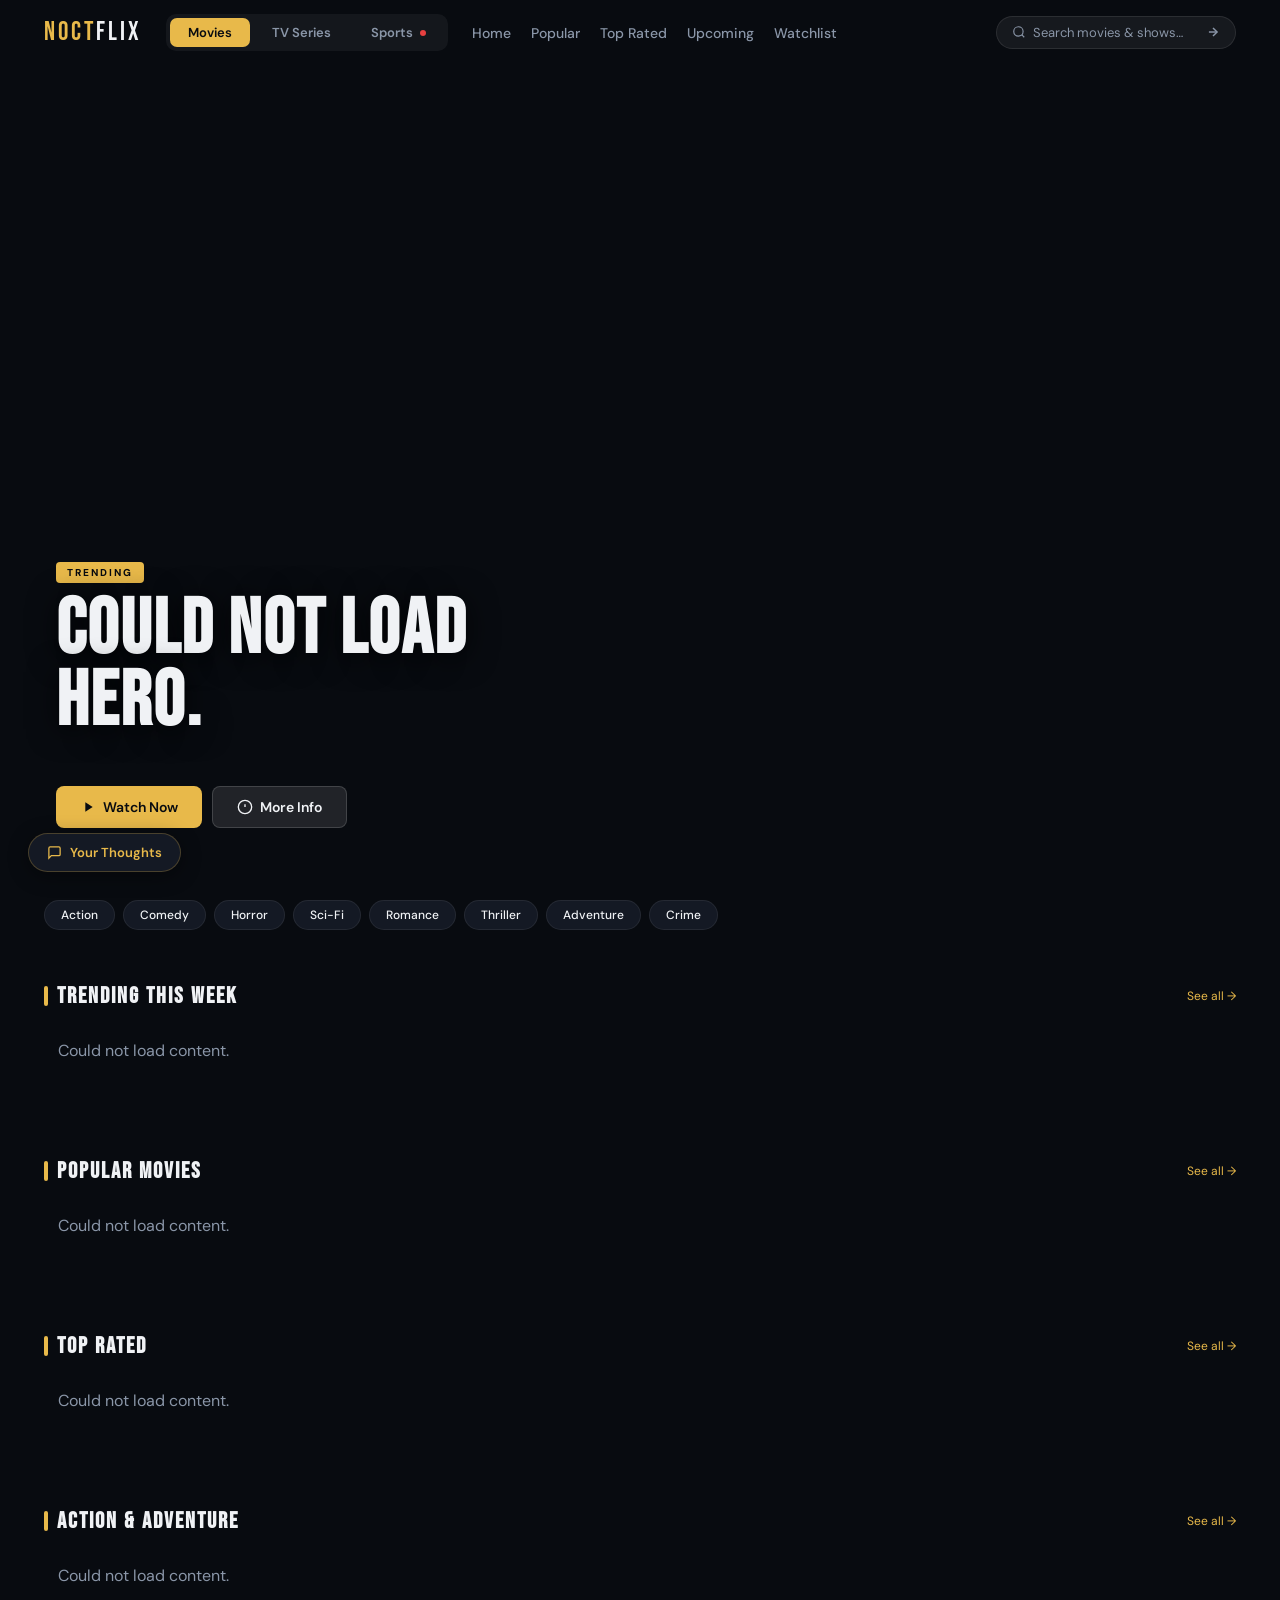
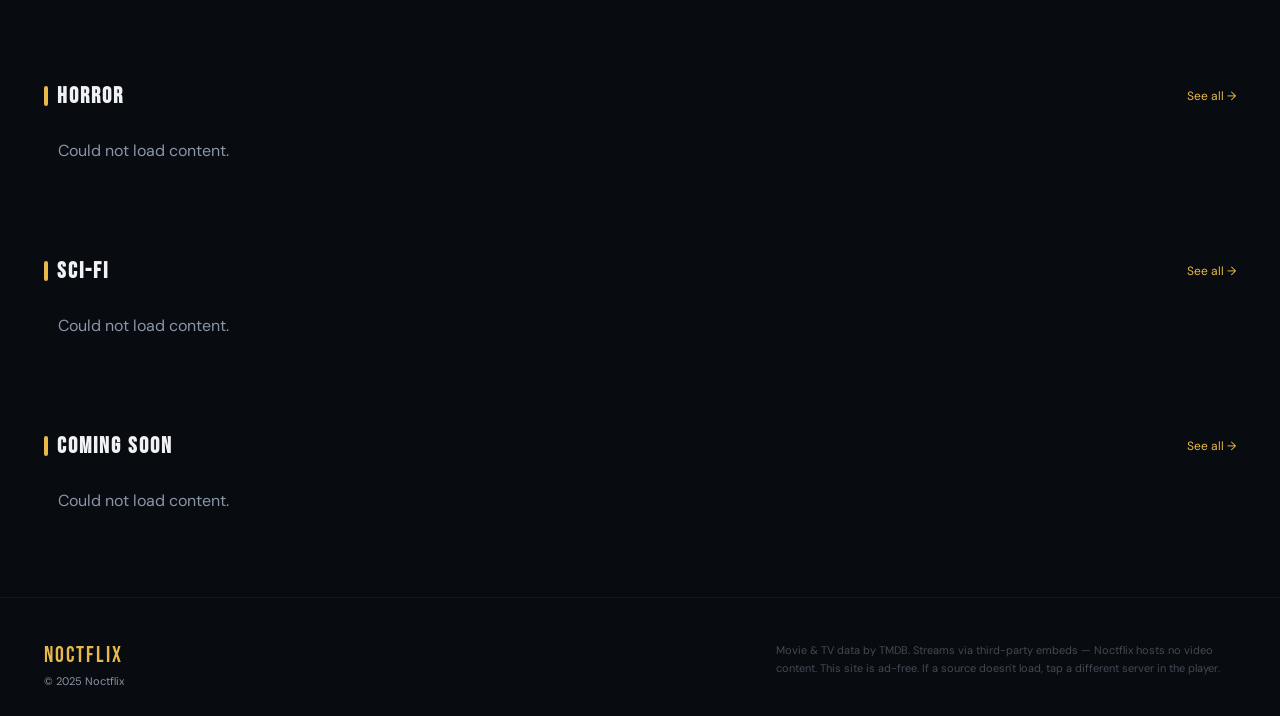
==== commit cbdd475c: "11" ====
--- a/index.html
+++ b/index.html
@@ -24,6 +24,7 @@
   <div class="nav-tabs">
     <div class="nav-tab on" id="tabMovies" onclick="switchTab('movie')">Movies</div>
     <div class="nav-tab"   id="tabTV"     onclick="switchTab('tv')">TV Series</div>
+    <div class="nav-tab"   id="tabSports" onclick="switchToSports()">Sports <span class="tab-live-dot"></span></div>
   </div>
   <ul class="nav-links">
     <li><a onclick="goHome()">Home</a></li>
@@ -102,6 +103,18 @@
     <div class="sec" style="margin-top:30px"><div class="sec-hdr"><h2 class="sec-title">Crime &amp; Thriller</h2><span class="seeall" onclick="browseGenre(80,'Crime')">See all →</span></div><div class="row-wrap"><button class="row-arr arr-l" onclick="scrollRow('rTVCrime',-1)" aria-label="Scroll left">&#8249;</button><div class="row" id="rTVCrime"></div><button class="row-arr arr-r" onclick="scrollRow('rTVCrime',1)" aria-label="Scroll right">&#8250;</button></div></div>
     <div class="sec" style="margin-top:30px"><div class="sec-hdr"><h2 class="sec-title">Animation</h2><span class="seeall" onclick="browseGenre(16,'Animation')">See all →</span></div><div class="row-wrap"><button class="row-arr arr-l" onclick="scrollRow('rTVAnim',-1)" aria-label="Scroll left">&#8249;</button><div class="row" id="rTVAnim"></div><button class="row-arr arr-r" onclick="scrollRow('rTVAnim',1)" aria-label="Scroll right">&#8250;</button></div></div>
   </div>
+</div>
+
+<!-- SPORTS PAGE -->
+<div id="sports">
+  <div class="sports-hero">
+    <h1 class="sports-hero-title">Live Sports</h1>
+    <button class="sports-refresh" onclick="loadSports()" title="Refresh">
+      <svg width="15" height="15" fill="none" stroke="currentColor" stroke-width="2" viewBox="0 0 24 24"><polyline points="23 4 23 10 17 10"/><path d="M20.49 15a9 9 0 1 1-2.12-9.36L23 10"/></svg>
+    </button>
+  </div>
+  <div class="sport-filter" id="sportFilter"></div>
+  <div id="sportsGrid" class="sports-grid"></div>
 </div>
 
 <!-- BROWSE/SEARCH PAGE -->
@@ -192,11 +205,7 @@
     <svg width="16" height="16" fill="none" stroke="currentColor" stroke-width="2" viewBox="0 0 24 24"><circle cx="12" cy="12" r="10"/><line x1="12" y1="8" x2="12" y2="12"/><line x1="12" y1="16" x2="12.01" y2="16"/></svg>
     <span>If this source doesn't load, tap <strong>Next Server</strong> or pick one from the dropdown above.</span>
   </div>
-  <div id="frameLoader">
-    <div class="frame-spinner"></div>
-    <p>Loading server…</p>
-  </div>
-  <iframe id="frame" referrerpolicy="no-referrer" allowfullscreen webkit-allowfullscreen mozallowfullscreen allow="autoplay; fullscreen; picture-in-picture; encrypted-media"></iframe>
+  <iframe id="frame" allowfullscreen allow="autoplay; fullscreen; picture-in-picture" referrerpolicy="no-referrer"></iframe>
 
   <!-- EPISODE PANEL (slides in from right, TV only) -->
   <div id="pepPanel">
@@ -283,6 +292,10 @@
     <svg width="20" height="20" fill="none" stroke="currentColor" stroke-width="1.8" viewBox="0 0 24 24"><rect x="2" y="7" width="20" height="15" rx="2"/><polyline points="17 2 12 7 7 2"/></svg>
     Series
   </button>
+  <button id="mbSports" onclick="switchToSports();setMobileTab('sports')">
+    <svg width="20" height="20" fill="none" stroke="currentColor" stroke-width="1.8" viewBox="0 0 24 24"><circle cx="12" cy="12" r="10"/><path d="M12 2a15.3 15.3 0 0 1 4 10 15.3 15.3 0 0 1-4 10 15.3 15.3 0 0 1-4-10 15.3 15.3 0 0 1 4-10z"/><line x1="2" y1="12" x2="22" y2="12"/></svg>
+    Sports
+  </button>
   <button id="mbWatchlist" onclick="openWatchlist();setMobileTab('watchlist')">
     <span class="mb-icon">
       <svg width="20" height="20" fill="none" stroke="currentColor" stroke-width="1.8" viewBox="0 0 24 24"><path d="M19 21l-7-5-7 5V5a2 2 0 0 1 2-2h10a2 2 0 0 1 2 2z"/></svg>
--- a/style.css
+++ b/style.css
@@ -136,6 +136,7 @@
 .src-dd-item{display:flex;align-items:center;gap:8px;width:100%;padding:8px 10px;border-radius:6px;font-family:inherit;font-size:12.5px;font-weight:600;background:none;border:none;color:var(--muted);cursor:pointer;transition:var(--ease);text-align:left}
 .src-dd-item:hover{background:rgba(255,255,255,.06);color:var(--text)}
 .src-dd-item.on{background:rgba(232,185,74,.12);color:var(--gold)}
+.src-rec{margin-left:auto;font-size:9px;font-weight:700;letter-spacing:.4px;padding:2px 6px;border-radius:4px;background:rgba(232,185,74,.13);color:var(--gold);border:1px solid rgba(232,185,74,.28);flex-shrink:0}
 
 /* Player variant — dark pill on video, dropdown opens leftward-safe */
 .src-dd-player{max-width:170px}
@@ -156,7 +157,7 @@
 /* PLAYER */
 #player{position:fixed;inset:0;z-index:3000;background:#000;display:flex;flex-direction:column;opacity:0;pointer-events:none;transition:opacity .35s}
 #player.open{opacity:1;pointer-events:all}
-.ptop{padding:14px 22px;display:flex;align-items:center;gap:14px;background:linear-gradient(to bottom,rgba(0,0,0,.88),transparent);position:absolute;top:0;left:0;right:0;z-index:2;pointer-events:none}
+.ptop{padding:14px 22px;display:flex;align-items:center;gap:14px;background:linear-gradient(to bottom,rgba(0,0,0,.88),transparent);position:absolute;top:0;left:0;right:0;z-index:1;pointer-events:none}
 .ptop>*{pointer-events:all}
 .pbk{width:38px;height:38px;border-radius:50%;background:rgba(255,255,255,.1);border:none;color:var(--text);cursor:pointer;display:flex;align-items:center;justify-content:center;transition:var(--ease);flex-shrink:0}
 .pbk:hover{background:rgba(255,255,255,.2)}
@@ -166,12 +167,33 @@
 .pfull:hover{background:rgba(255,255,255,.22)}
 #frame{width:100%;height:100%;border:none}
 
-/* FRAME LOADER */
-#frameLoader{position:absolute;inset:0;z-index:1;background:rgba(8,11,16,.88);display:flex;flex-direction:column;align-items:center;justify-content:center;gap:16px;opacity:0;pointer-events:none;transition:opacity .3s}
-#frameLoader.show{opacity:1}
-#frameLoader p{font-size:13px;color:var(--muted)}
-.frame-spinner{width:44px;height:44px;border-radius:50%;border:3px solid rgba(232,185,74,.2);border-top-color:var(--gold);animation:spin .9s linear infinite}
+
+/* SPORTS PAGE */
+#sports{display:none;padding:88px 44px 56px;min-height:100vh}
+#sports.open{display:block}
+.sports-hero{display:flex;align-items:center;justify-content:space-between;margin-bottom:24px}
+.sports-hero-title{font-family:'Bebas Neue',sans-serif;font-size:42px;letter-spacing:3px}
+.sports-refresh{width:36px;height:36px;border-radius:50%;background:rgba(255,255,255,.08);border:1px solid rgba(255,255,255,.12);color:var(--text);cursor:pointer;display:flex;align-items:center;justify-content:center;transition:var(--ease)}
+.sports-refresh:hover{background:rgba(255,255,255,.16)}
+.sport-filter{display:flex;gap:8px;flex-wrap:wrap;margin-bottom:28px}
+.sport-chip{padding:7px 16px;border-radius:20px;font-size:12.5px;font-weight:600;background:var(--bg3);border:1px solid rgba(255,255,255,.1);color:var(--muted);cursor:pointer;transition:var(--ease)}
+.sport-chip:hover{color:var(--text);border-color:rgba(255,255,255,.25)}
+.sport-chip.on{background:rgba(232,185,74,.15);border-color:var(--gold);color:var(--gold)}
+.sports-grid{display:grid;grid-template-columns:repeat(auto-fill,minmax(280px,1fr));gap:14px}
+.sport-card{background:var(--bg2);border:1px solid rgba(255,255,255,.07);border-radius:12px;padding:18px;cursor:pointer;transition:var(--ease);display:flex;flex-direction:column;gap:10px}
+.sport-card:hover{border-color:rgba(255,255,255,.18);transform:translateY(-2px);background:var(--bg3)}
+.sport-card-top{display:flex;align-items:center;justify-content:space-between}
+.sport-cat-badge{font-size:10px;font-weight:700;letter-spacing:.5px;text-transform:uppercase;color:var(--muted);background:rgba(255,255,255,.07);padding:3px 8px;border-radius:4px}
+.sport-live-badge{display:flex;align-items:center;gap:5px;font-size:10px;font-weight:700;letter-spacing:.5px;color:#e84040}
+.live-dot{width:7px;height:7px;border-radius:50%;background:#e84040;flex-shrink:0;animation:livePulse 1.4s ease-in-out infinite}
+@keyframes livePulse{0%,100%{opacity:1;transform:scale(1)}50%{opacity:.35;transform:scale(.65)}}
+.sport-card-title{font-size:15px;font-weight:600;color:var(--text);line-height:1.35}
+.sport-card-foot{display:flex;align-items:center;gap:5px;font-size:11.5px;color:var(--muted)}
+.sports-loading{display:flex;flex-direction:column;align-items:center;justify-content:center;gap:16px;padding:80px 0;color:var(--muted);font-size:13px}
+.sports-spinner{width:40px;height:40px;border-radius:50%;border:3px solid rgba(232,185,74,.2);border-top-color:var(--gold);animation:spin .9s linear infinite}
 @keyframes spin{to{transform:rotate(360deg)}}
+.sports-empty{text-align:center;padding:80px 0;color:var(--muted);font-size:14px}
+.tab-live-dot{display:inline-block;width:6px;height:6px;border-radius:50%;background:#e84040;margin-left:4px;vertical-align:middle;animation:livePulse 1.4s ease-in-out infinite}
 
 /* BROWSE PAGE */
 #browse{display:none;padding:88px 44px 56px;min-height:100vh}
@@ -226,7 +248,11 @@
 
   /* ── GRIDS ── */
   #browse{padding:70px 16px 100px;}
+  #sports{padding:70px 16px 100px;}
   #watchlistPage{padding:70px 16px 100px;}
+  .sports-grid{grid-template-columns:1fr;}
+  .sport-filter{flex-wrap:nowrap;overflow-x:auto;-webkit-overflow-scrolling:touch;padding-bottom:4px;}
+  .sport-chip{flex-shrink:0;}
   .bgrid{grid-template-columns:repeat(auto-fill,minmax(140px,1fr));gap:12px;}
   .wl-grid{grid-template-columns:repeat(auto-fill,minmax(140px,1fr));gap:12px;}
   footer{padding:28px 16px;margin-bottom:70px;}
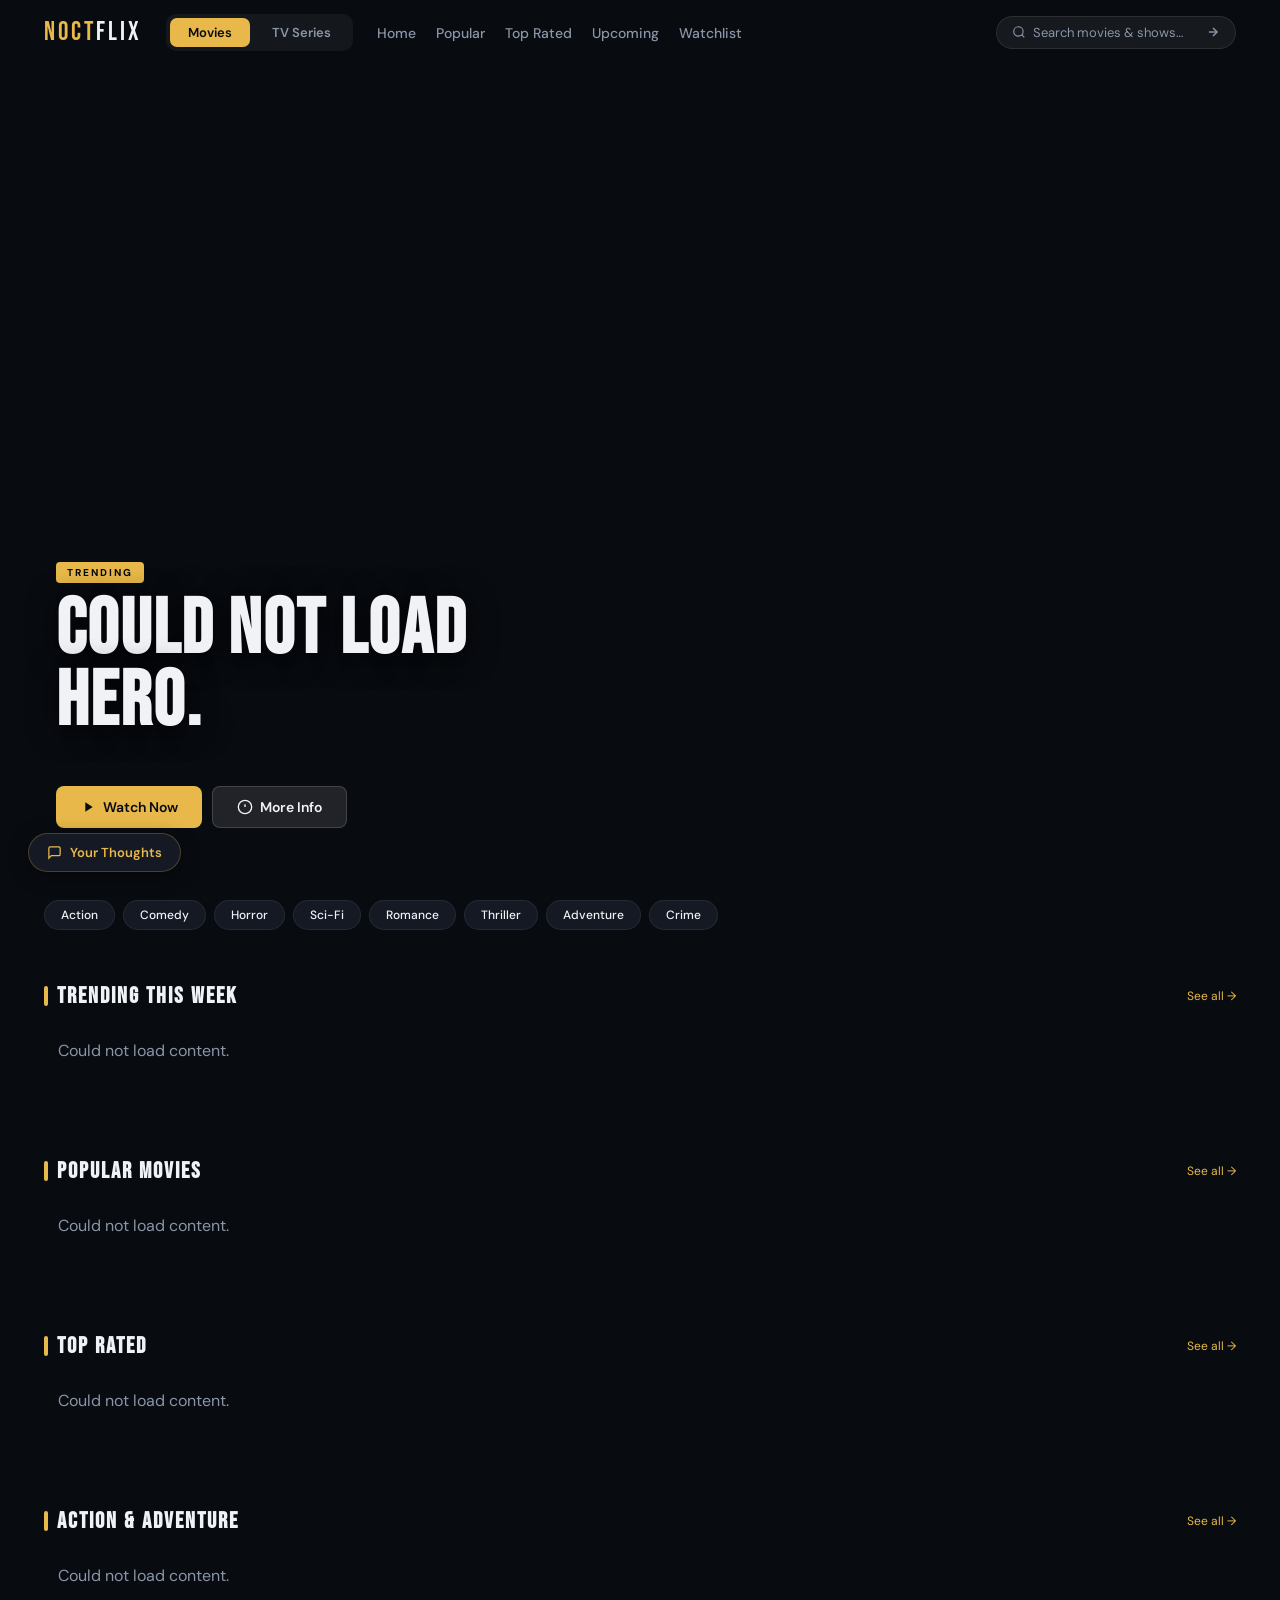
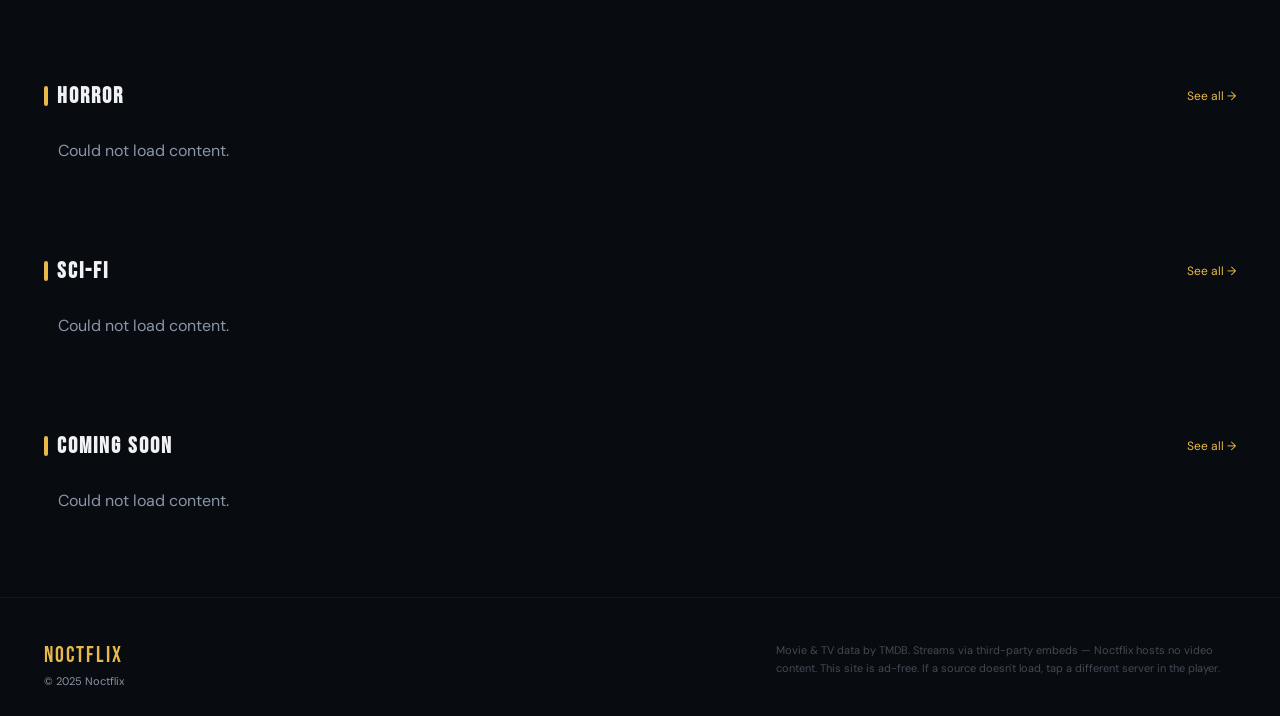
==== commit 340f1a4e: "55" ====
--- a/index.html
+++ b/index.html
@@ -24,7 +24,6 @@
   <div class="nav-tabs">
     <div class="nav-tab on" id="tabMovies" onclick="switchTab('movie')">Movies</div>
     <div class="nav-tab"   id="tabTV"     onclick="switchTab('tv')">TV Series</div>
-    <div class="nav-tab"   id="tabSports" onclick="switchToSports()">Sports <span class="tab-live-dot"></span></div>
   </div>
   <ul class="nav-links">
     <li><a onclick="goHome()">Home</a></li>
@@ -105,17 +104,6 @@
   </div>
 </div>
 
-<!-- SPORTS PAGE -->
-<div id="sports">
-  <div class="sports-hero">
-    <h1 class="sports-hero-title">Live Sports</h1>
-    <button class="sports-refresh" onclick="loadSports()" title="Refresh">
-      <svg width="15" height="15" fill="none" stroke="currentColor" stroke-width="2" viewBox="0 0 24 24"><polyline points="23 4 23 10 17 10"/><path d="M20.49 15a9 9 0 1 1-2.12-9.36L23 10"/></svg>
-    </button>
-  </div>
-  <div class="sport-filter" id="sportFilter"></div>
-  <div id="sportsGrid" class="sports-grid"></div>
-</div>
 
 <!-- BROWSE/SEARCH PAGE -->
 <div id="browse">
@@ -201,10 +189,27 @@
       <svg id="pFullIcon" width="16" height="16" fill="none" stroke="currentColor" stroke-width="2" viewBox="0 0 24 24"><path d="M8 3H5a2 2 0 0 0-2 2v3m18 0V5a2 2 0 0 0-2-2h-3m0 18h3a2 2 0 0 0 2-2v-3M3 16v3a2 2 0 0 0 2 2h3"/></svg>
     </button>
   </div>
+  <!-- NEXT EPISODE OVERLAY (TV only) -->
+  <div id="nextEpOverlay">
+    <button class="nep-dismiss" onclick="dismissNepOverlay()" title="Dismiss">
+      <svg width="11" height="11" fill="none" stroke="currentColor" stroke-width="2.5" viewBox="0 0 24 24"><line x1="18" y1="6" x2="6" y2="18"/><line x1="6" y1="6" x2="18" y2="18"/></svg>
+    </button>
+    <div class="nep-label">Up Next</div>
+    <div class="nep-title" id="nepTitle"></div>
+    <div class="nep-actions">
+      <button class="nep-play" id="nepBtn" onclick="triggerNextEp()">
+        <svg width="13" height="13" fill="currentColor" viewBox="0 0 24 24"><path d="M8 5v14l11-7z"/></svg>
+        <span id="nepBtnText">Play Next</span>
+      </button>
+      <div class="nep-bar"><div class="nep-progress" id="nepBar"></div></div>
+    </div>
+  </div>
+
   <div id="playerHint">
     <svg width="16" height="16" fill="none" stroke="currentColor" stroke-width="2" viewBox="0 0 24 24"><circle cx="12" cy="12" r="10"/><line x1="12" y1="8" x2="12" y2="12"/><line x1="12" y1="16" x2="12.01" y2="16"/></svg>
     <span>If this source doesn't load, tap <strong>Next Server</strong> or pick one from the dropdown above.</span>
   </div>
+  <div id="seekFeedback"></div>
   <iframe id="frame" allowfullscreen allow="autoplay; fullscreen; picture-in-picture" referrerpolicy="no-referrer"></iframe>
 
   <!-- EPISODE PANEL (slides in from right, TV only) -->
@@ -292,10 +297,6 @@
     <svg width="20" height="20" fill="none" stroke="currentColor" stroke-width="1.8" viewBox="0 0 24 24"><rect x="2" y="7" width="20" height="15" rx="2"/><polyline points="17 2 12 7 7 2"/></svg>
     Series
   </button>
-  <button id="mbSports" onclick="switchToSports();setMobileTab('sports')">
-    <svg width="20" height="20" fill="none" stroke="currentColor" stroke-width="1.8" viewBox="0 0 24 24"><circle cx="12" cy="12" r="10"/><path d="M12 2a15.3 15.3 0 0 1 4 10 15.3 15.3 0 0 1-4 10 15.3 15.3 0 0 1-4-10 15.3 15.3 0 0 1 4-10z"/><line x1="2" y1="12" x2="22" y2="12"/></svg>
-    Sports
-  </button>
   <button id="mbWatchlist" onclick="openWatchlist();setMobileTab('watchlist')">
     <span class="mb-icon">
       <svg width="20" height="20" fill="none" stroke="currentColor" stroke-width="1.8" viewBox="0 0 24 24"><path d="M19 21l-7-5-7 5V5a2 2 0 0 1 2-2h10a2 2 0 0 1 2 2z"/></svg>
--- a/style.css
+++ b/style.css
@@ -158,7 +158,7 @@
 #player{position:fixed;inset:0;z-index:3000;background:#000;display:flex;flex-direction:column;opacity:0;pointer-events:none;transition:opacity .35s}
 #player.open{opacity:1;pointer-events:all}
 .ptop{padding:14px 22px;display:flex;align-items:center;gap:14px;background:linear-gradient(to bottom,rgba(0,0,0,.88),transparent);position:absolute;top:0;left:0;right:0;z-index:1;pointer-events:none}
-.ptop>*{pointer-events:all}
+#player.open .ptop>*{pointer-events:all}
 .pbk{width:38px;height:38px;border-radius:50%;background:rgba(255,255,255,.1);border:none;color:var(--text);cursor:pointer;display:flex;align-items:center;justify-content:center;transition:var(--ease);flex-shrink:0}
 .pbk:hover{background:rgba(255,255,255,.2)}
 .ptitle{font-family:'Bebas Neue',sans-serif;font-size:20px;letter-spacing:2px;white-space:nowrap;overflow:hidden;text-overflow:ellipsis}
@@ -168,32 +168,30 @@
 #frame{width:100%;height:100%;border:none}
 
 
+/* PLAYER TOP BAR — auto-hide */
+.ptop{transition:opacity 0.35s ease}
+#player.ui-hidden .ptop{opacity:0}
+#player.ui-hidden .ptop>*{pointer-events:none!important}
+#player.ui-hidden{cursor:none}
+
+/* SEEK FEEDBACK OVERLAY */
+#seekFeedback{
+  position:absolute;top:50%;left:50%;
+  transform:translate(-50%,-50%);
+  pointer-events:none;z-index:5;
+  font-family:'Bebas Neue',sans-serif;
+  font-size:58px;letter-spacing:2px;
+  color:#fff;text-shadow:0 2px 24px rgba(0,0,0,.85);
+  opacity:0;user-select:none;white-space:nowrap;
+}
+#seekFeedback.pop{animation:seekPop .75s ease-out forwards}
+@keyframes seekPop{
+  0%  {opacity:1;transform:translate(-50%,-50%) scale(1.1)}
+  60% {opacity:1;transform:translate(-50%,-50%) scale(1)}
+  100%{opacity:0;transform:translate(-50%,-50%) scale(.92)}
+}
+
 /* SPORTS PAGE */
-#sports{display:none;padding:88px 44px 56px;min-height:100vh}
-#sports.open{display:block}
-.sports-hero{display:flex;align-items:center;justify-content:space-between;margin-bottom:24px}
-.sports-hero-title{font-family:'Bebas Neue',sans-serif;font-size:42px;letter-spacing:3px}
-.sports-refresh{width:36px;height:36px;border-radius:50%;background:rgba(255,255,255,.08);border:1px solid rgba(255,255,255,.12);color:var(--text);cursor:pointer;display:flex;align-items:center;justify-content:center;transition:var(--ease)}
-.sports-refresh:hover{background:rgba(255,255,255,.16)}
-.sport-filter{display:flex;gap:8px;flex-wrap:wrap;margin-bottom:28px}
-.sport-chip{padding:7px 16px;border-radius:20px;font-size:12.5px;font-weight:600;background:var(--bg3);border:1px solid rgba(255,255,255,.1);color:var(--muted);cursor:pointer;transition:var(--ease)}
-.sport-chip:hover{color:var(--text);border-color:rgba(255,255,255,.25)}
-.sport-chip.on{background:rgba(232,185,74,.15);border-color:var(--gold);color:var(--gold)}
-.sports-grid{display:grid;grid-template-columns:repeat(auto-fill,minmax(280px,1fr));gap:14px}
-.sport-card{background:var(--bg2);border:1px solid rgba(255,255,255,.07);border-radius:12px;padding:18px;cursor:pointer;transition:var(--ease);display:flex;flex-direction:column;gap:10px}
-.sport-card:hover{border-color:rgba(255,255,255,.18);transform:translateY(-2px);background:var(--bg3)}
-.sport-card-top{display:flex;align-items:center;justify-content:space-between}
-.sport-cat-badge{font-size:10px;font-weight:700;letter-spacing:.5px;text-transform:uppercase;color:var(--muted);background:rgba(255,255,255,.07);padding:3px 8px;border-radius:4px}
-.sport-live-badge{display:flex;align-items:center;gap:5px;font-size:10px;font-weight:700;letter-spacing:.5px;color:#e84040}
-.live-dot{width:7px;height:7px;border-radius:50%;background:#e84040;flex-shrink:0;animation:livePulse 1.4s ease-in-out infinite}
-@keyframes livePulse{0%,100%{opacity:1;transform:scale(1)}50%{opacity:.35;transform:scale(.65)}}
-.sport-card-title{font-size:15px;font-weight:600;color:var(--text);line-height:1.35}
-.sport-card-foot{display:flex;align-items:center;gap:5px;font-size:11.5px;color:var(--muted)}
-.sports-loading{display:flex;flex-direction:column;align-items:center;justify-content:center;gap:16px;padding:80px 0;color:var(--muted);font-size:13px}
-.sports-spinner{width:40px;height:40px;border-radius:50%;border:3px solid rgba(232,185,74,.2);border-top-color:var(--gold);animation:spin .9s linear infinite}
-@keyframes spin{to{transform:rotate(360deg)}}
-.sports-empty{text-align:center;padding:80px 0;color:var(--muted);font-size:14px}
-.tab-live-dot{display:inline-block;width:6px;height:6px;border-radius:50%;background:#e84040;margin-left:4px;vertical-align:middle;animation:livePulse 1.4s ease-in-out infinite}
 
 /* BROWSE PAGE */
 #browse{display:none;padding:88px 44px 56px;min-height:100vh}
@@ -215,6 +213,7 @@
 .flogo{font-family:'Bebas Neue',sans-serif;font-size:22px;color:var(--gold);letter-spacing:2px}
 .fcopy{font-size:11px;color:var(--muted);margin-top:5px}
 .fnote{font-size:11px;color:var(--muted);opacity:.45;max-width:460px;line-height:1.6}
+
 
 @media(max-width:760px){
   :root{--cw:140px;--ch:210px;}
@@ -248,11 +247,7 @@
 
   /* ── GRIDS ── */
   #browse{padding:70px 16px 100px;}
-  #sports{padding:70px 16px 100px;}
   #watchlistPage{padding:70px 16px 100px;}
-  .sports-grid{grid-template-columns:1fr;}
-  .sport-filter{flex-wrap:nowrap;overflow-x:auto;-webkit-overflow-scrolling:touch;padding-bottom:4px;}
-  .sport-chip{flex-shrink:0;}
   .bgrid{grid-template-columns:repeat(auto-fill,minmax(140px,1fr));gap:12px;}
   .wl-grid{grid-template-columns:repeat(auto-fill,minmax(140px,1fr));gap:12px;}
   footer{padding:28px 16px;margin-bottom:70px;}
@@ -302,7 +297,7 @@
   .src-dd-list-player{left:auto;right:0;width:170px;}
   .src-next-btn{width:34px;height:34px;}
   .psrcs{gap:6px;}
-  .pfull{display:none;}
+  .pfull{width:30px;height:30px;}
   #playerHint{font-size:12px;padding:20px 14px 14px;}
 
   /* ── FEEDBACK BTN ── */
@@ -324,14 +319,14 @@
 }
 #mobileNav button{
   display:flex;flex-direction:column;align-items:center;justify-content:center;
-  gap:4px;background:none;border:none;color:var(--muted);
-  font-family:inherit;font-size:10px;font-weight:600;
+  gap:3px;background:none;border:none;color:var(--muted);
+  font-family:inherit;font-size:9px;font-weight:600;
   cursor:pointer;transition:color var(--ease);
   padding:0;height:100%;
-  letter-spacing:.3px;
-}
+  letter-spacing:.2px;
+}
+#mobileNav button svg{width:18px;height:18px;flex-shrink:0;}
 #mobileNav button.active{color:var(--gold);}
-#mobileNav button svg{flex-shrink:0;}
 .mb-badge{
   position:absolute;top:-3px;right:-6px;
   background:var(--gold);color:var(--bg);
@@ -350,6 +345,18 @@
 #playerHint{position:absolute;bottom:0;left:0;right:0;z-index:2;background:linear-gradient(to top,rgba(8,11,16,.95),transparent);padding:28px 24px 18px;display:flex;align-items:center;gap:10px;font-size:13px;color:rgba(240,242,245,.7);transition:opacity .5s;pointer-events:none}
 #playerHint svg{flex-shrink:0;color:var(--gold)}
 #playerHint strong{color:var(--gold)}
+/* ── NEXT EPISODE OVERLAY ── */
+#nextEpOverlay{position:absolute;bottom:28px;right:24px;z-index:10;width:250px;background:rgba(8,11,16,.93);border:1px solid rgba(255,255,255,.12);border-radius:14px;padding:16px 16px 14px;opacity:0;pointer-events:none;transform:translateY(8px);transition:opacity .3s,transform .3s;-webkit-backdrop-filter:blur(14px);backdrop-filter:blur(14px)}
+#nextEpOverlay.show{opacity:1;pointer-events:all;transform:translateY(0)}
+.nep-dismiss{position:absolute;top:10px;right:10px;width:20px;height:20px;background:rgba(255,255,255,.08);border:none;border-radius:50%;color:var(--muted);cursor:pointer;display:flex;align-items:center;justify-content:center;transition:var(--ease)}
+.nep-dismiss:hover{background:rgba(255,255,255,.16);color:var(--text)}
+.nep-label{font-size:9.5px;font-weight:700;letter-spacing:.7px;text-transform:uppercase;color:var(--muted);margin-bottom:5px}
+.nep-title{font-size:13px;font-weight:600;color:var(--text);margin-bottom:13px;line-height:1.4;padding-right:20px}
+.nep-actions{display:flex;align-items:center;gap:10px}
+.nep-play{display:flex;align-items:center;gap:6px;padding:7px 12px;background:var(--gold);color:var(--bg);border:none;border-radius:7px;font-family:inherit;font-size:11.5px;font-weight:700;cursor:pointer;white-space:nowrap;transition:opacity var(--ease);flex-shrink:0}
+.nep-play:hover{opacity:.85}
+.nep-bar{flex:1;height:3px;background:rgba(255,255,255,.12);border-radius:2px;overflow:hidden}
+.nep-progress{height:100%;width:0;background:var(--gold);border-radius:2px;transition:width 1s linear}
 /* ── FEEDBACK BUTTON ── */
 #fbBtn{position:fixed;bottom:28px;left:28px;z-index:700;display:flex;align-items:center;gap:8px;padding:10px 18px;border-radius:24px;background:var(--bg3);border:1px solid rgba(232,185,74,.25);color:var(--gold);font-family:inherit;font-size:13px;font-weight:600;cursor:pointer;transition:var(--ease);box-shadow:0 4px 20px rgba(0,0,0,.4)}
 #fbBtn:hover{background:rgba(232,185,74,.12);border-color:var(--gold)}
